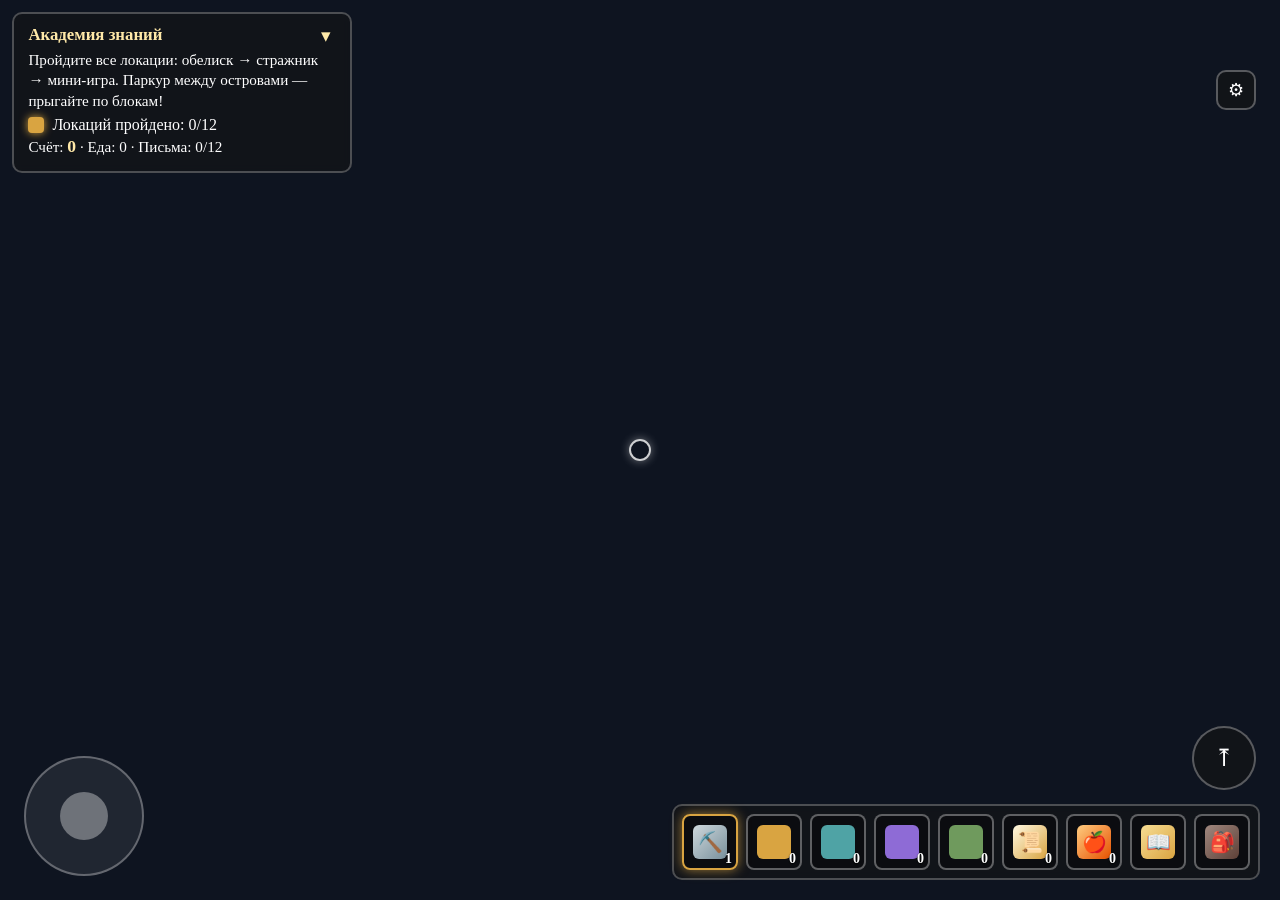
==== demo-playcanvas.html @ 8ca6bc47 "Настройки графики: низкая/средняя/высокая, тени вкл/выкл, разрешение — для слабых телефонов" ====
<!DOCTYPE html>
<html lang="ru">
<head>
<meta charset="UTF-8">
<meta name="viewport" content="width=device-width, initial-scale=1.0, maximum-scale=1.0, user-scalable=no, viewport-fit=cover">
<title>Академия знаний — Психолого-педагогическая диагностика одаренности</title>
<style>
:root{--gold:#d9a441;--ink:#3b2d20;--danger:#b3573f;--btnScale:1}
*{box-sizing:border-box;-webkit-tap-highlight-color:transparent}
html,body{margin:0;height:100%;overflow:hidden;position:fixed;width:100%;font-family:'Cormorant Garamond',Georgia,serif;color:var(--ink);background:#0e1420;-webkit-user-select:none;user-select:none;touch-action:manipulation}
#app{position:fixed;inset:0}
canvas{display:block;width:100%;height:100%;touch-action:none}
.hud{position:fixed;inset:0;pointer-events:none;z-index:10}
.crosshair{position:absolute;left:50%;top:50%;width:22px;height:22px;transform:translate(-50%,-50%);border:2px solid rgba(255,255,255,.8);border-radius:50%;box-shadow:0 0 10px rgba(255,255,255,.4)}
.hearts{position:absolute;left:50%;bottom:14px;transform:translateX(-50%);display:flex;gap:4px;font-size:22px;text-shadow:0 2px 4px #000}
.heart{color:#ff5a5a}
.heart.empty{color:rgba(255,255,255,.25)}
.hotbar{position:absolute;right:20px;bottom:20px;display:flex;gap:8px;padding:8px;background:rgba(20,20,20,.55);border:2px solid rgba(255,255,255,.25);border-radius:10px;backdrop-filter:blur(4px);pointer-events:auto;transform-origin:bottom right;transform:scale(var(--btnScale))}
.slot{width:56px;height:56px;border:2px solid rgba(255,255,255,.35);border-radius:8px;display:grid;place-items:center;position:relative;background:rgba(0,0,0,.35);cursor:pointer}
.slot .icon{width:34px;height:34px;border-radius:6px;display:grid;place-items:center;font-size:20px}
.slot .count{position:absolute;right:4px;bottom:2px;font:700 14px/1 'Marcellus',serif;color:#fff;text-shadow:0 1px 2px #000}
.slot.active{border-color:var(--gold);box-shadow:0 0 12px rgba(217,164,65,.7)}
.icon.pickaxe{background:linear-gradient(135deg,#cfd8dc,#78909c)}
.icon.food{background:linear-gradient(135deg,#ffcc80,#e65100)}
.icon.book{background:linear-gradient(135deg,#f7dd93,#d9a441)}
.icon.backpack{background:linear-gradient(135deg,#a1887f,#5d4037)}
.icon.letter{background:linear-gradient(135deg,#fff8e1,#d9a441)}
.icon.block{background:linear-gradient(135deg,#cfd8dc,#78909c)}
#joystick{position:absolute;left:24px;bottom:24px;width:120px;height:120px;border-radius:50%;background:rgba(255,255,255,.08);border:2px solid rgba(255,255,255,.3);pointer-events:none;display:block;transform-origin:center;transform:scale(var(--btnScale))}
#joyKnob{position:absolute;left:50%;top:50%;width:48px;height:48px;border-radius:50%;background:rgba(255,255,255,.35);transform:translate(-50%,-50%)}
#jumpBtn{position:absolute;right:24px;bottom:110px;width:64px;height:64px;border-radius:50%;background:rgba(20,20,20,.6);border:2px solid rgba(255,255,255,.3);color:#fff;font-size:24px;pointer-events:auto;display:grid;place-items:center;cursor:pointer;transform-origin:center;transform:scale(var(--btnScale))}
#settingsBtn{position:absolute;right:24px;top:70px;width:40px;height:40px;border-radius:10px;background:rgba(20,20,20,.6);border:2px solid rgba(255,255,255,.3);color:#fff;font-size:18px;pointer-events:auto;cursor:pointer;display:grid;place-items:center}
#settingsPanel{position:absolute;right:24px;top:120px;background:rgba(20,20,20,.85);border:2px solid rgba(255,255,255,.3);border-radius:10px;padding:.6rem;color:#fff;display:none;pointer-events:auto;min-width:200px;max-height:60vh;overflow:auto}
#settingsPanel.show{display:block}
#settingsPanel label{font-size:.8rem;display:block;margin-bottom:.35rem}
#settingsPanel input[type=range]{width:100%}
#settingsPanel select{width:100%;padding:.25rem;border-radius:6px;border:1px solid rgba(255,255,255,.3);background:rgba(255,255,255,.1);color:#fff}
#settingsPanel button{margin-top:.3rem;padding:.3rem .7rem;border-radius:8px;border:1px solid rgba(255,255,255,.3);background:rgba(255,255,255,.1);color:#fff;cursor:pointer}
.actionBtn{position:absolute;left:50%;bottom:80px;transform:translateX(-50%);padding:.6rem 1.2rem;border-radius:999px;border:2px solid rgba(255,255,255,.4);background:rgba(20,20,20,.7);color:#fff;font-family:'Marcellus',serif;font-weight:700;cursor:pointer;pointer-events:auto;display:none}
.actionBtn.show{display:block}
.prompt{position:absolute;left:50%;bottom:150px;transform:translateX(-50%);background:rgba(20,20,20,.7);color:#fff;padding:.4rem .8rem;border-radius:8px;border:1px solid rgba(255,255,255,.3);font-family:'Marcellus',serif;display:none}
.prompt.show{display:block}
.topbar{position:absolute;left:12px;top:12px;right:12px;display:flex;justify-content:space-between;align-items:flex-start;gap:1rem;pointer-events:none}
.panel{background:rgba(20,20,20,.55);border:2px solid rgba(255,255,255,.25);border-radius:10px;padding:.6rem .9rem;color:#fff;backdrop-filter:blur(4px);max-width:340px}
.panel-head{display:flex;justify-content:space-between;align-items:center;gap:.5rem}
.panel h1{font:700 1.05rem/1.3 'Marcellus',serif;margin:0;color:#ffe9a8}
.panel-toggle{background:none;border:none;color:#ffe9a8;font-size:1.2rem;cursor:pointer;pointer-events:auto;padding:0 .3rem}
.panel-body p{margin:.2rem 0;font-size:.95rem;line-height:1.35}
.panel.collapsed .panel-body{display:none}
.quest{display:flex;align-items:center;gap:.5rem;margin-top:.3rem}
.quest .dot{width:16px;height:16px;border-radius:4px;box-shadow:0 0 8px currentColor}
.dot.gold{background:#d9a441;color:#d9a441}
.dot.blue{background:#4fa3a5;color:#4fa3a5}
.dot.purple{background:#8e6bd6;color:#8e6bd6}
.dot.green{background:#6f9a5d;color:#6f9a5d}
.dot.red{background:#b3573f;color:#b3573f}
.score{font:700 1.1rem/1 'Marcellus',serif;color:#ffe9a8}
.toast{position:absolute;left:50%;top:18%;transform:translateX(-50%);background:rgba(20,20,20,.7);color:#fff;padding:.5rem .9rem;border-radius:10px;border:1px solid rgba(255,255,255,.3);opacity:0;transition:opacity .3s;font-family:'Marcellus',serif}
.toast.show{opacity:1}
.flash{position:fixed;inset:0;background:rgba(179,87,63,.35);opacity:0;pointer-events:none;transition:opacity .25s;z-index:9}
.flash.show{opacity:1}
.modal{position:fixed;inset:0;display:none;place-items:center;background:rgba(0,0,0,.7);z-index:30}
.modal.show{display:grid}
.modal .box{background:rgba(20,20,20,.92);border:2px solid rgba(255,255,255,.3);border-radius:16px;padding:1.5rem 2rem;max-width:560px;color:#fff;text-align:center;max-height:80vh;overflow:auto}
.modal h2{font:700 1.4rem/1.2 'Marcellus',serif;color:#ffe9a8;margin:0 0 .6rem}
.modal p{margin:.4rem 0;line-height:1.5;text-align:left}
.modal button{margin-top:.8rem;padding:.6rem 1.2rem;border-radius:999px;border:2px solid rgba(107,74,47,.4);background:linear-gradient(135deg,#f7dd93,#d9a441);color:#3f2c16;font-family:'Marcellus',serif;font-weight:700;cursor:pointer}
.quizOpts{display:flex;flex-direction:column;gap:.5rem;margin-top:.6rem}
.quizOpts button{text-align:left;padding:.6rem 1rem;border-radius:10px;border:2px solid rgba(255,255,255,.3);background:rgba(255,255,255,.08);color:#fff;font-family:'Cormorant Garamond',Georgia,serif;font-size:1rem;cursor:pointer}
.quizOpts button:hover{background:rgba(255,255,255,.15)}
.questlist{list-style:none;padding:0;margin:0;text-align:left}
.questlist li{margin:.35rem 0;font-size:1rem}
.questlist .done{color:#8fd694}
.questlist .todo{color:#fff}
.invItem{padding:.4rem .6rem;border:1px solid rgba(255,255,255,.3);border-radius:8px;background:rgba(255,255,255,.06);cursor:grab}
.invItem:active{cursor:grabbing}
.gameover{position:fixed;inset:0;display:none;place-items:center;background:rgba(0,0,0,.75);z-index:20}
.gameover.show{display:grid}
.gameover .box{background:rgba(20,20,20,.85);border:2px solid rgba(255,255,255,.3);border-radius:16px;padding:1.5rem 2rem;text-align:center;color:#fff}
.gameover h2{font:700 1.6rem/1.2 'Marcellus',serif;color:#ff8a80;margin:0 0 .6rem}
.gameover p{margin:.3rem 0}
.gameover button{margin-top:.8rem;padding:.7rem 1.3rem;border-radius:999px;border:2px solid rgba(107,74,47,.4);background:linear-gradient(135deg,#f7dd93,#d9a441);color:#3f2c16;font-family:'Marcellus',serif;font-weight:700;cursor:pointer}
.mini{margin-top:.6rem;text-align:left}
.mini .row{display:flex;gap:.4rem;flex-wrap:wrap;justify-content:center;margin:.4rem 0}
.mini .cell{width:34px;height:34px;display:grid;place-items:center;background:rgba(255,255,255,.1);border:1px solid rgba(255,255,255,.3);border-radius:6px;cursor:pointer;font-size:18px}
.mini .cell.hit{background:#b3573f;border-color:#ff8a80}
.mini .cell.miss{background:rgba(255,255,255,.05);color:#999}
.mini .cell.queen{background:#d9a441;color:#3f2c16}
.mini .cell.bad{background:#b3573f}
.mini input{padding:.4rem .6rem;border-radius:8px;border:1px solid rgba(255,255,255,.3);background:rgba(255,255,255,.1);color:#fff;font-family:inherit;font-size:.9rem;width:100%}
.mini .note{font-size:.85rem;color:#ccc;margin:.4rem 0}
@media(max-width:768px){
  .slot[data-slot="book"]{display:none}
  .panel{max-width:170px;font-size:.7rem;padding:.3rem .5rem}
  .panel h1{font-size:.75rem}
  .panel-body p{font-size:.65rem;margin:.1rem 0}
  .quest .dot{width:10px;height:10px}
  .score{font-size:.8rem}
  .hearts{bottom:10px;font-size:13px;gap:1px}
  .crosshair{width:14px;height:14px;border-width:1.5px}
  #joystick{left:10px;bottom:10px;width:100px;height:100px}
  #joyKnob{width:40px;height:40px}
  #jumpBtn{right:10px;bottom:80px;width:52px;height:52px;font-size:18px}
  #settingsBtn{right:10px;top:60px;width:34px;height:34px;font-size:14px}
  #settingsPanel{right:10px;top:100px;min-width:170px;max-height:55vh}
  .hotbar{right:6px;bottom:6px;padding:4px;gap:3px}
  .slot{width:38px;height:38px}
  .slot .icon{width:20px;height:20px;font-size:11px}
  .slot .count{font-size:9px;right:2px;bottom:1px}
  .actionBtn{bottom:55px;padding:.35rem .7rem;font-size:.75rem}
  .prompt{display:none!important}
  .toast{font-size:.7rem;padding:.35rem .6rem;top:12%}
  .modal .box{padding:.7rem;max-width:94vw;border-radius:12px}
  .modal h2{font-size:1rem}
  .modal p{font-size:.8rem}
  .modal button{padding:.45rem .9rem;font-size:.85rem}
  .quizOpts button{padding:.45rem .7rem;font-size:.8rem}
  .questlist li{font-size:.8rem}
  .invItem{padding:.3rem .4rem;font-size:.8rem}
  .topbar{left:4px;top:4px;right:4px}
}
</style>
</head>
<body>
<div id="app"></div>
<div class="flash" id="flash"></div>
<div class="hud">
  <div class="topbar">
    <div class="panel" id="questPanel">
      <div class="panel-head">
        <h1>Академия знаний</h1>
        <button class="panel-toggle" id="questToggle">▾</button>
      </div>
      <div class="panel-body">
        <p>Пройдите все локации: обелиск → стражник → мини-игра. Паркур между островами — прыгайте по блокам!</p>
        <div class="quest"><span class="dot gold"></span><span>Локаций пройдено: <span id="tasksDone">0</span>/<span id="tasksTotal">12</span></span></div>
        <p>Счёт: <span class="score" id="score">0</span> · Еда: <span id="foodCount">0</span> · Письма: <span id="lettersCount">0</span>/<span id="lettersTotal">12</span></p>
      </div>
    </div>
  </div>
  <div class="crosshair"></div>
  <div class="hearts" id="hearts"></div>
  <div class="prompt" id="prompt">E — действие</div>
  <button class="actionBtn" id="actionBtn">Действие</button>
  <div id="joystick"><div id="joyKnob"></div></div>
  <button id="jumpBtn">⤒</button>
  <button id="settingsBtn">⚙</button>
  <div id="settingsPanel">
    <label>Размер кнопок: <span id="btnSizeVal">1.0</span></label>
    <input type="range" id="btnSize" min="0.7" max="1.6" step="0.1" value="1">
    <label>Графика:
      <select id="gfxQuality">
        <option value="low">Низкая (для слабых телефонов)</option>
        <option value="medium" selected>Средняя</option>
        <option value="high">Высокая</option>
      </select>
    </label>
    <label><input type="checkbox" id="gfxShadows"> Тени</label>
    <label>Разрешение: <span id="gfxResVal">100%</span></label>
    <input type="range" id="gfxRes" min="0.5" max="1" step="0.05" value="1">
    <button id="closeSettings">Закрыть</button>
  </div>
  <div class="hotbar">
    <div class="slot active" data-slot="pickaxe"><div class="icon pickaxe">⛏️</div><span class="count">1</span></div>
    <div class="slot" data-slot="block_gold" id="blockGold"><div class="icon block" style="background:#d9a441"></div><span class="count" id="cntGold">0</span></div>
    <div class="slot" data-slot="block_blue" id="blockBlue"><div class="icon block" style="background:#4fa3a5"></div><span class="count" id="cntBlue">0</span></div>
    <div class="slot" data-slot="block_purple" id="blockPurple"><div class="icon block" style="background:#8e6bd6"></div><span class="count" id="cntPurple">0</span></div>
    <div class="slot" data-slot="block_green" id="blockGreen"><div class="icon block" style="background:#6f9a5d"></div><span class="count" id="cntGreen">0</span></div>
    <div class="slot" data-slot="letter" id="letterSlot"><div class="icon letter">📜</div><span class="count" id="letterSlotCount">0</span></div>
    <div class="slot" data-slot="food" id="foodSlot"><div class="icon food">🍎</div><span class="count" id="foodSlotCount">0</span></div>
    <div class="slot" data-slot="book" id="bookSlot"><div class="icon book">📖</div></div>
    <div class="slot" data-slot="backpack" id="backpackSlot"><div class="icon backpack">🎒</div></div>
  </div>
  <div class="toast" id="toast"></div>
</div>
<div class="modal" id="tutorialModal">
  <div class="box">
    <h2>Как играть</h2>
    <p><b>Телефон:</b> джойстик слева — движение (как в Minecraft PE), правая половина экрана — поворот камеры (свайп), тап справа — действие. Кнопка ⤒ — прыжок. Размер кнопок и графика — через ⚙.</p>
    <p><b>Графика:</b> для слабых телефонов выберите «Низкая» — без теней и с меньшим разрешением. «Высокая» — с тенями.</p>
    <p><b>ПК:</b> WASD — движение, мышь — камера, ЛКМ — добыть, ПКМ — поставить блок, Пробел — прыжок.</p>
    <button id="startGame">Начать игру</button>
  </div>
</div>
<div class="modal" id="letterModal">
  <div class="box">
    <h2 id="letterTitle"></h2>
    <p id="letterText"></p>
    <button id="closeLetter">Закрыть</button>
  </div>
</div>
<div class="modal" id="npcModal">
  <div class="box">
    <h2 id="npcName"></h2>
    <p id="npcText"></p>
    <h3 id="quizQ" style="font:700 1.1rem/1.3 'Marcellus',serif;color:#ffe9a8;margin:.6rem 0 .3rem"></h3>
    <div class="quizOpts" id="quizOpts"></div>
    <button id="closeNpc">Закрыть</button>
  </div>
</div>
<div class="modal" id="gameModal">
  <div class="box">
    <h2 id="gameTitle"></h2>
    <p id="gameDesc"></p>
    <div class="mini" id="gameBody"></div>
    <button id="closeGame">Закрыть</button>
  </div>
</div>
<div class="modal" id="bookModal">
  <div class="box">
    <h2>Книга квестов</h2>
    <ul class="questlist" id="questList"></ul>
    <button id="closeBook">Закрыть</button>
  </div>
</div>
<div class="modal" id="inventoryModal">
  <div class="box">
    <h2>Инвентарь</h2>
    <ul class="questlist" id="inventoryList"></ul>
    <button id="closeInventory">Закрыть</button>
  </div>
</div>
<div class="modal" id="finalModal">
  <div class="box">
    <h2>Курс пройден!</h2>
    <p><b>Заключение:</b> диагностика одаренности — это процесс, а не акт измерения. Тесты дополняются наблюдением, анализом продуктов деятельности и экспертными оценками. Главный «диагност» — учитель, создающий среду, в которой способности могут проявиться.</p>
    <p><b>Литература:</b> Рабочая концепция одаренности (Богоявленская, 2003); Ратнер, Губайдуллина (2014); Савенков (2018); Шумакова (2004); Шумакова и др. (1991); Дружинин (2007, 2026).</p>
    <button id="closeFinal">Продолжить</button>
  </div>
</div>
<div class="gameover" id="gameover">
  <div class="box">
    <h2>Игра окончена</h2>
    <p>Сердца закончились. Попробуйте снова!</p>
    <p>Счёт: <span id="finalScore">0</span></p>
    <button id="restart">Начать заново</button>
  </div>
</div>
<script src="https://code.playcanvas.com/playcanvas-stable.min.js"></script>
<script>
(function(){
'use strict';
if(screen.orientation&&screen.orientation.lock){
  screen.orientation.lock('portrait').catch(()=>{});
}
const canvas=document.createElement('canvas');
document.getElementById('app').appendChild(canvas);

const app=new pc.Application(canvas,{graphicsDeviceOptions:{antialias:true,alpha:false}});
app.setCanvasFillMode(pc.FILLMODE_FILL_WINDOW);
app.setCanvasResolution(pc.RESOLUTION_AUTO);
app.start();

const scene=app.scene;
scene.ambientLight=new pc.Color(0.5,0.5,0.55);
scene.fogColor=new pc.Color(0.5,0.7,1.0);
scene.fogStart=40;scene.fogEnd=220;

const camera=new pc.Entity('camera');
camera.addComponent('camera',{fov:70,near:0.1,far:800,clearColor:new pc.Color(0.5,0.7,1.0)});
app.root.addChild(camera);

const light=new pc.Entity('light');
light.addComponent('light',{
  type:'directional',
  color:new pc.Color(1,1,0.9),
  intensity:1.3,
  castShadows:true,
  shadowDistance:100,
  shadowResolution:1024
});
light.setEulerAngles(35,40,0);
app.root.addChild(light);

function mat(color,emissive){
  const m=new pc.StandardMaterial();
  m.diffuse=new pc.Color(color[0],color[1],color[2]);
  if(emissive){m.emissive=new pc.Color(emissive[0],emissive[1],emissive[2]);m.emissiveIntensity=1.0;}
  m.update();return m;
}
const stoneMat=mat([0.5,0.5,0.5]);
const darkStone=mat([0.35,0.35,0.38]);
const dirtMat=mat([0.55,0.4,0.25]);
const woodMat=mat([0.55,0.4,0.25]);
const grassMat=mat([0.45,0.65,0.3]);
const leafMat=mat([0.3,0.55,0.25]);
const trunkMat=mat([0.4,0.3,0.2]);
const cloudMat=mat([0.95,0.95,0.95]);
const goldMat=mat([0.85,0.65,0.2],[0.4,0.3,0.05]);
const blueMat=mat([0.4,0.8,0.9],[0.1,0.4,0.5]);
const purpleMat=mat([0.6,0.4,0.8],[0.25,0.15,0.45]);
const greenMat=mat([0.3,0.7,0.4],[0.1,0.35,0.15]);
const redMat=mat([0.8,0.2,0.2],[0.4,0.05,0.05]);
const letterMat=mat([0.9,0.85,0.7],[0.5,0.45,0.3]);
const lampMat=mat([1,0.85,0.5],[1,0.8,0.4]);
const appleMat=mat([0.85,0.15,0.15],[0.4,0.05,0.05]);
const gameMat=mat([0.5,0.7,0.9],[0.2,0.4,0.6]);
const flowerMats=[mat([0.85,0.3,0.3]),mat([0.95,0.85,0.3]),mat([0.95,0.95,0.95]),mat([0.6,0.4,0.8])];

const world=new pc.Entity('world');
app.root.addChild(world);
const ores=[];

const sun=new pc.Entity('sun');
sun.addComponent('render',{type:'sphere',material:mat([1,0.9,0.4],[1,0.85,0.3])});
sun.setLocalPosition(90,55,-90);
sun.setLocalScale(10,10,10);
world.addChild(sun);

const moon=new pc.Entity('moon');
moon.addComponent('render',{type:'sphere',material:mat([0.9,0.9,0.95],[0.3,0.3,0.35])});
moon.setLocalScale(7,7,7);
world.addChild(moon);

const clouds=[];
for(let i=0;i<8;i++){
  const g=new pc.Entity('cloud_'+i);
  for(let k=0;k<3;k++){
    const b=new pc.Entity();
    b.addComponent('render',{type:'box',material:cloudMat});
    b.setLocalPosition((k-1)*3+Math.random(),Math.random()*0.5,(Math.random()-0.5)*2);
    b.setLocalScale(4+Math.random()*3,1.5,2.5+Math.random()*2);
    g.addChild(b);
  }
  g.setLocalPosition((Math.random()-0.5)*200,35+Math.random()*15,(Math.random()-0.5)*200);
  world.addChild(g);
  clouds.push(g);
}

const LOCS=[
 {id:'intro',name:'Остров Начал',
  letter:'📖 Введение. Одаренность — системное качество психики, которое развивается в течение жизни. Риски: гипердиагностика и пропуск детей. В отечественной традиции (Богоявленская) одаренность — не статичный набор способностей.',
  hint:'Одаренность — не статичное качество, а развивающееся системное свойство психики.',
  npc:{name:'Стражник Богоявленской',color:[0.6,0.45,0.85],
  quiz:{q:'Одаренность — это статичное качество, данное раз и навсегда?',opts:['Миф','Факт'],correct:0}}},
 {id:'approaches',name:'Остров Подходов',
  letter:'📖 Три подхода: психометрический (IQ, Векслер, Торренс, Амтхауэр), многомерный (Рензулли: способности+креативность+мотивация; Гарднер — множественные интеллекты), системный (Богоявленская: когнитивный, мотивационный, эмоциональный, волевой компоненты).',
  hint:'Ищи модель, где одаренность = способности + креативность + мотивация.',
  npc:{name:'Стражник Рензулли',color:[0.3,0.6,0.8],
  quiz:{q:'Какой подход описывает одаренность как пересечение способностей, креативности и мотивации?',opts:['Психометрический','Многомерный (Рензулли)','Системный'],correct:1}}},
 {id:'factors',name:'Остров Факторов',
  letter:'📖 Факторы диагностики: возрастная динамика, социокультурный контекст, скрытая одаренность и «двойная исключительность» (СДВГ, дислексия), барьеры (перфекционизм, страх неудачи), субъективность экспертов.',
  hint:'Что может маскировать одаренность? СДВГ, дислексия...',
  npc:{name:'Стражник Шумаковой',color:[0.4,0.7,0.4],
  quiz:{q:'Что может маскировать одаренность ребенка?',opts:['Высокая мотивация','СДВГ и дислексия','Богатая среда'],correct:1}}},
 {id:'herzen',name:'Остров Герценовцев',
  letter:'📖 Вклад РГПУ: Савенков — интеллектуально-творческий потенциал, познавательная активность; Шумакова — скрытая одаренность, возрастная динамика; Баева — психологически безопасная среда; Дружинин — интеллект и креативность.',
  hint:'Кто разработал модель интеллектуально-творческого потенциала?',
  npc:{name:'Стражник Савенкова',color:[0.9,0.55,0.3],
  quiz:{q:'Кто разработал модель интеллектуально-творческого потенциала?',opts:['Д.Б. Богоявленская','А.И. Савенков','Дж. Рензулли'],correct:1}}},
 {id:'creative',name:'Остров Креативного Поля',
  letter:'📖 Метод «Креативное поле» (Богоявленская): диагностирует способность развивать деятельность по собственной инициативе. Уровни: стимульно-продуктивный и эвристический. Модификации: «Звери в цирке», «Морской бой», «Сказочные шахматы».',
  hint:'Что диагностирует метод «Креативное поле»?',
  npc:{name:'Стражник Богоявленской',color:[0.8,0.3,0.3],
  quiz:{q:'Что диагностирует метод «Креативное поле»?',opts:['Только результат решения задачи','Способность развивать деятельность по собственной инициативе','Скорость чтения'],correct:1}}},
 {id:'savenkov',name:'Остров Савенкова',
  letter:'📖 Методики Савенкова: «Карта одаренности» (склонности по сферам), «Методика оценки общей одаренности» (9 характеристик), «Оценка интересов младших школьников» (интересы по сферам).',
  hint:'Какая методика Савенкова оценивает склонности по сферам?',
  npc:{name:'Стражник Савенкова',color:[0.5,0.5,0.55],
  quiz:{q:'Какая методика Савенкова оценивает склонности по сферам?',opts:['Карта одаренности','Шкалы Векслера','Тест Торренса'],correct:0}}},
 {id:'shumakova',name:'Остров Шумаковой',
  letter:'📖 ОВК Шумаковой: вербальная часть (завершение предложений, рассказы, необычное использование) и образная (дорисовывание фигур). Критерии: беглость, гибкость, оригинальность, разработанность.',
  hint:'Какие критерии оценивает ОВК?',
  npc:{name:'Стражник Шумаковой',color:[0.6,0.45,0.85],
  quiz:{q:'Какие критерии оценивает ОВК Шумаковой?',opts:['Беглость, гибкость, оригинальность, разработанность','Только IQ','Только память'],correct:0}}},
 {id:'tests',name:'Остров Тестов',
  letter:'📖 Психометрический инструментарий: Векслер (вербальные и невербальные субтесты, IQ), Равен (матрицы, закономерности), Амтхауэр (аналогии, обобщение, память, пространство), ШТУР. Тесты креативности: Гилфорд, Торренс, Медник.',
  hint:'Какой тест измеряет IQ через субтесты?',
  npc:{name:'Стражник Дружинина',color:[0.3,0.6,0.8],
  quiz:{q:'Какой тест измеряет IQ через вербальные и невербальные субтесты?',opts:['Шкалы Векслера','Тест Медника','Опросник Лосевой'],correct:0}}},
 {id:'loseva',name:'Остров Лосевой',
  letter:'📖 Опросник Лосевой: 10 сфер (интеллектуальная, академическая, творческая, литературная, артистическая, музыкальная, техническая, двигательная, художественная, социальная). Главное для педагога — наблюдение и создание развивающей среды.',
  hint:'Что главное в педагогической диагностике?',
  npc:{name:'Стражник Лосевой',color:[0.9,0.55,0.3],
  quiz:{q:'Что главное в педагогической диагностике одаренности?',opts:['Только тесты','Наблюдение и создание развивающей среды','Только оценки родителей'],correct:1}}},
 {id:'ai',name:'Остров ИИ',
  letter:'📖 Роль ИИ: возможности (анализ больших данных, автоматизированная оценка, адаптивное тестирование) и риски (социокультурные смещения, отсутствие понимания контекста, редукция одаренности). ИИ — помощник, а не замена педагога.',
  hint:'ИИ — помощник или замена педагога?',
  npc:{name:'Стражник ИИ',color:[0.5,0.7,0.9],
  quiz:{q:'Какова роль ИИ в диагностике одаренности?',opts:['Полная замена педагога','Вспомогательный инструмент','Не нужен вовсе'],correct:1}}},
 {id:'conclusion',name:'Остров Итогов',
  letter:'📖 Заключение: диагностика — процесс, а не акт измерения. Инструменты, чувствительные к скрытому: «Креативное поле», методики Савенкова, ОВК Шумаковой. Главный «диагност» — учитель. От сортировки — к траекториям.',
  hint:'Диагностика — это процесс или акт измерения?',
  npc:{name:'Стражник Итогов',color:[0.7,0.6,0.4],
  quiz:{q:'Диагностика одаренности — это...',opts:['Единичный акт измерения','Процесс, встроенный в образовательную практику','Только тестирование'],correct:1}}},
 {id:'biblio',name:'Остров Литературы',
  letter:'📖 Литература: Рабочая концепция одаренности (Богоявленская, 2003); Ратнер, Губайдуллина (2014); Савенков (2018); Шумакова (2004); Шумакова и др. (1991); Дружинин (2007, 2026).',
  hint:'Кто автор «Рабочей концепции одаренности»?',
  npc:{name:'Стражник Библиотеки',color:[0.8,0.7,0.5],
  quiz:{q:'Кто автор «Рабочей концепции одаренности»?',opts:['Д.Б. Богоявленская','А.И. Савенков','Дж. Рензулли'],correct:0}}}
];
const RING=40;
const ringAngles=[0,30,60,90,120,150,180,210,240,270,300,330];
LOCS.forEach((l,i)=>{
  const a=ringAngles[i]*Math.PI/180;
  l.cx=Math.round(RING*Math.sin(a));
  l.cz=Math.round(RING*Math.cos(a));
});
function locRadius(id){return 8;}
const BASE=8;
const MINE_Y=BASE-7;
const MINE_HALF=4;
function locTop(x,z){
  for(const l of LOCS){
    const r=locRadius(l.id);
    const dx=x-l.cx,dz=z-l.cz;
    if(dx*dx+dz*dz<=r*r){
      return BASE;
    }
  }
  return null;
}
function locAt(x,z){
  for(const l of LOCS){
    const r=locRadius(l.id);
    const dx=x-l.cx,dz=z-l.cz;
    if(dx*dx+dz*dz<=r*r)return l;
  }
  return null;
}
const bridges=[];
for(let i=0;i<LOCS.length-1;i++){
  bridges.push({x1:LOCS[i].cx,z1:LOCS[i].cz,x2:LOCS[i+1].cx,z2:LOCS[i+1].cz,req:'t'+(i+1)});
}
bridges.forEach(b=>{b.locked=true;});
function bridgeTop(x,z){
  for(const b of bridges){
    if(b.locked)continue;
    const dx=b.x2-b.x1,dz=b.z2-b.z1;
    const len2=dx*dx+dz*dz;
    let t=((x-b.x1)*dx+(z-b.z1)*dz)/len2;
    if(t<0||t>1)continue;
    const px=b.x1+t*dx,pz=b.z1+t*dz;
    const d2=(x-px)*(x-px)+(z-pz)*(z-pz);
    if(d2<=0.5)return BASE;
  }
  return null;
}
function groundTop(x,z){
  const base=locTop(x,z)??bridgeTop(x,z);
  if(base==null)return null;
  let top=base;
  for(const o of ores){
    if(!o.userData.alive)continue;
    const p=o.getLocalPosition();
    if(Math.abs(p.x-x)<0.6&&Math.abs(p.z-z)<0.6&&p.y>top&&p.y<=top+1.5){
      top=p.y;
    }
  }
  return top;
}
function cube(x,y,z,m){
  const b=new pc.Entity();
  b.addComponent('render',{type:'box',material:m});
  b.setLocalPosition(x,y,z);
  world.addChild(b);
}

LOCS.forEach((l,i)=>{
  const r=locRadius(l.id);
  const a=Math.random()*Math.PI*2;
  const rr=3+Math.random()*(r-4);
  l.chestPos={x:Math.round(l.cx+Math.cos(a)*rr),z:Math.round(l.cz+Math.sin(a)*rr)};
  const next=LOCS[(i+1)%LOCS.length];
  const dx=next.cx-l.cx,dz=next.cz-l.cz;
  const len=Math.sqrt(dx*dx+dz*dz);
  const ux=dx/len,uz=dz/len;
  l.guardPos={x:Math.round(l.cx+ux*(r-3)),z:Math.round(l.cz+uz*(r-3))};
  l.minePos={x:l.cx+3,z:l.cz+3};
  l.gamePos={x:l.cx-3,z:l.cz+3};
  l.oreSpots=[];
  for(let k=0;k<8;k++){
    const oa=Math.random()*Math.PI*2;
    const orr=1+Math.random()*3;
    l.oreSpots.push({x:Math.round(l.minePos.x+Math.cos(oa)*orr),z:Math.round(l.minePos.z+Math.sin(oa)*orr)});
  }
});

for(let x=-50;x<50;x++){
  for(let z=-50;z<50;z++){
    const l=locAt(x,z);
    if(!l)continue;
    const top=locTop(x,z);
    const inMineArea=Math.abs(x-l.minePos.x)<=MINE_HALF&&Math.abs(z-l.minePos.z)<=MINE_HALF;
    for(let y=BASE-5;y<=top;y++){
      if(inMineArea&&y<=MINE_Y+3)continue;
      const isTop=(y===top);
      const m=isTop?grassMat:dirtMat;
      cube(x,y,z,m);
      if(isTop){
        if(Math.random()<0.85){
          for(let k=0;k<2;k++){
            const t=new pc.Entity();
            t.addComponent('render',{type:'box',material:leafMat});
            t.setLocalPosition(x+(Math.random()-0.5)*0.6,y+0.55,z+(Math.random()-0.5)*0.6);
            t.setLocalScale(0.08,0.35,0.08);
            world.addChild(t);
          }
        }
        if(Math.random()<0.12){
          const f=new pc.Entity();
          const fm=flowerMats[Math.floor(Math.random()*flowerMats.length)];
          f.addComponent('render',{type:'box',material:fm});
          f.setLocalPosition(x+(Math.random()-0.5)*0.6,y+0.65,z+(Math.random()-0.5)*0.6);
          f.setLocalScale(0.18,0.18,0.18);
          world.addChild(f);
        }
      }
    }
  }
}
LOCS.forEach(l=>{
  const r=locRadius(l.id);
  const base=new pc.Entity();
  base.addComponent('render',{type:'cone',material:darkStone});
  base.setLocalPosition(l.cx,BASE-5,l.cz);
  base.setLocalScale(r*1.4,6,r*1.4);
  base.setEulerAngles(180,0,0);
  world.addChild(base);
});

bridges.forEach(b=>{
  const dx=b.x2-b.x1,dz=b.z2-b.z1;
  const len=Math.sqrt(dx*dx+dz*dz);
  const steps=Math.round(len);
  const nx=dx/len,nz=dz/len;
  const px=-nz,pz=nx;
  for(let i=0;i<=steps;i++){
    if(i%2!==0)continue;
    const t=i/steps;
    const x=b.x1+dx*t;
    const z=b.z1+dz*t;
    cube(Math.round(x),BASE,Math.round(z),stoneMat);
  }
  if(b.req){
    const mx=(b.x1+b.x2)/2,mz=(b.z1+b.z2)/2;
    const bar=new pc.Entity('barrier');
    bar.addComponent('render',{type:'box',material:redMat});
    bar.setLocalPosition(mx,BASE+1,mz);
    bar.setLocalScale(1.8,1.8,1.8);
    world.addChild(bar);
    b.barrier=bar;
  }
});

LOCS.forEach(l=>{
  const r=locRadius(l.id);
  for(let i=0;i<3;i++){
    const a=Math.random()*Math.PI*2;
    const rr=3+Math.random()*(r-3);
    const x=Math.round(l.cx+Math.cos(a)*rr);
    const z=Math.round(l.cz+Math.sin(a)*rr);
    const top=groundTop(x,z);
    if(top==null)continue;
    const g=new pc.Entity('pathtorch');
    const post=new pc.Entity();post.addComponent('render',{type:'box',material:darkStone});post.setLocalPosition(0,0.75,0);post.setLocalScale(0.15,1.5,0.15);g.addChild(post);
    const lamp=new pc.Entity();lamp.addComponent('render',{type:'box',material:lampMat});lamp.setLocalPosition(0,1.6,0);lamp.setLocalScale(0.35,0.35,0.35);g.addChild(lamp);
    const pl=new pc.Entity();pl.addComponent('light',{type:'point',color:new pc.Color(1,0.8,0.5),intensity:1.0,range:8});pl.setLocalPosition(0,1.6,0);g.addChild(pl);
    g.setLocalPosition(x,top+0.5,z);
    world.addChild(g);
  }
});

const apples=[];
const treeColliders=[];
function voxelTree(x,z,leafM){
  const top=groundTop(x,z);
  if(top==null)return;
  treeColliders.push({x:x,z:z});
  for(let i=0;i<3;i++)cube(x,top+i,z,trunkMat);
  for(let dy=3;dy<=4;dy++){
    for(let dx=-1;dx<=1;dx++)for(let dz=-1;dz<=1;dz++){
      if(dy===4&&Math.abs(dx)===1&&Math.abs(dz)===1)continue;
      cube(x+dx,top+dy,z+dz,leafM);
    }
  }
  for(let i=0;i<2;i++){
    const ax=x+(Math.random()-0.5)*1.6;
    const az=z+(Math.random()-0.5)*1.6;
    const ay=top+3.5+Math.random()*0.8;
    const ap=new pc.Entity('apple_'+apples.length);
    ap.addComponent('render',{type:'box',material:appleMat});
    ap.setLocalPosition(ax,ay,az);
    ap.setLocalScale(0.3,0.3,0.3);
    ap.userData={apple:true,alive:true};
    world.addChild(ap);
    apples.push(ap);
  }
}
LOCS.forEach(l=>{
  for(let i=0;i<5;i++){
    const a=Math.random()*Math.PI*2;
    const r=3+Math.random()*(locRadius(l.id)-4);
    const x=Math.round(l.cx+Math.cos(a)*r);
    const z=Math.round(l.cz+Math.sin(a)*r);
    const nearCenter=Math.abs(x-l.cx)<3&&Math.abs(z-l.cz)<3;
    const nearGuard=Math.hypot(x-l.guardPos.x,z-l.guardPos.z)<3;
    const nearLetter=Math.hypot(x-(l.cx+2),z-l.cz)<2;
    const nearChest=Math.hypot(x-l.chestPos.x,z-l.chestPos.z)<2;
    const nearMine=Math.hypot(x-l.minePos.x,z-l.minePos.z)<5;
    const nearGame=Math.hypot(x-l.gamePos.x,z-l.gamePos.z)<3;
    if(nearCenter||nearGuard||nearLetter||nearChest||nearMine||nearGame)continue;
    voxelTree(x,z,leafMat);
  }
});

const mineEntrances=[];
LOCS.forEach((l,i)=>{
  const mp=l.minePos;
  const top=groundTop(mp.x,mp.z);
  if(top==null)return;
  for(let dx=0;dx<2;dx++)for(let dz=0;dz<2;dz++){
    cube(mp.x+dx,top,mp.z+dz,darkStone);
  }
  const ladder=new pc.Entity('ladder_'+i);
  for(let dy=0;dy<6;dy++){
    const step=new pc.Entity();step.addComponent('render',{type:'box',material:woodMat});step.setLocalPosition(0,dy*0.5,0);step.setLocalScale(0.3,0.1,0.3);ladder.addChild(step);
  }
  ladder.setLocalPosition(mp.x+0.5,top+0.5,mp.z+0.5);
  ladder.userData={mine:true,loc:i,alive:true};
  world.addChild(ladder);
  mineEntrances.push(ladder);
  for(let dx=-MINE_HALF;dx<=MINE_HALF;dx++)for(let dz=-MINE_HALF;dz<=MINE_HALF;dz++){
    cube(mp.x+dx,MINE_Y,mp.z+dz,darkStone);
  }
  for(let dx=-MINE_HALF;dx<=MINE_HALF;dx++)for(let dz=-MINE_HALF;dz<=MINE_HALF;dz++){
    if(Math.abs(dx)===MINE_HALF||Math.abs(dz)===MINE_HALF){
      cube(mp.x+dx,MINE_Y+1,mp.z+dz,darkStone);
      cube(mp.x+dx,MINE_Y+2,mp.z+dz,darkStone);
      cube(mp.x+dx,MINE_Y+3,mp.z+dz,darkStone);
    }
  }
  const ladder2=new pc.Entity('ladder2_'+i);
  for(let dy=0;dy<6;dy++){
    const step=new pc.Entity();step.addComponent('render',{type:'box',material:woodMat});step.setLocalPosition(0,dy*0.5,0);step.setLocalScale(0.3,0.1,0.3);ladder2.addChild(step);
  }
  ladder2.setLocalPosition(mp.x+0.5,MINE_Y+0.5,mp.z+0.5);
  ladder2.userData={mine:true,loc:i,alive:true,underground:true};
  world.addChild(ladder2);
  mineEntrances.push(ladder2);
  for(let k=0;k<4;k++){
    const a=k*Math.PI/2+Math.PI/4;
    const tx=mp.x+Math.round(Math.cos(a)*(MINE_HALF-2));
    const tz=mp.z+Math.round(Math.sin(a)*(MINE_HALF-2));
    const torch=new pc.Entity('minetorch_'+i+'_'+k);
    const post=new pc.Entity();post.addComponent('render',{type:'box',material:darkStone});post.setLocalPosition(0,0.75,0);post.setLocalScale(0.15,1.5,0.15);torch.addChild(post);
    const lamp=new pc.Entity();lamp.addComponent('render',{type:'box',material:lampMat});lamp.setLocalPosition(0,1.6,0);lamp.setLocalScale(0.35,0.35,0.35);torch.addChild(lamp);
    const pl=new pc.Entity();pl.addComponent('light',{type:'point',color:new pc.Color(1,0.8,0.5),intensity:1.5,range:10});pl.setLocalPosition(0,1.6,0);torch.addChild(pl);
    torch.setLocalPosition(tx,MINE_Y+0.5,tz);
    world.addChild(torch);
  }
});

const gameStations=[];
const GAMES=[
 {id:'myth',title:'Миф или факт?',desc:'Отличите научный факт от распространенного заблуждения об одаренности.',
  quiz:[
   {q:'Высокий IQ гарантирует высокие творческие способности?',opts:['Миф','Факт'],correct:0,note:'Дружинин: связь интеллекта и креативности нелинейна.'},
   {q:'Часть одаренных детей не проявляет способностей в школьных условиях?',opts:['Миф','Факт'],correct:1,note:'Это скрытая одаренность и «двойная исключительность».'},
   {q:'Тесты интеллекта в равной мере подходят детям из разных социокультурных сред?',opts:['Миф','Факт'],correct:0,note:'Тесты разработаны в западной традиции, есть культурные смещения.'}
  ]},
 {id:'invent',title:'Нестандартное применение',desc:'За 60 секунд придумайте как можно больше способов использовать предмет. Оцениваются беглость и оригинальность.',type:'invent'},
 {id:'raven',title:'Матрицы Равена',desc:'Найдите недостающий элемент по закономерности.',type:'raven'},
 {id:'assoc',title:'Ассоциативные тройки',desc:'Найдите слово, которое связывает все три слова тройки (тест Медника).',
  quiz:[
   {q:'телефон · дверь · школа — что их объединяет?',opts:['звонок','ключ','провод'],correct:0,note:'Телефонный, дверной, школьный звонок.'},
   {q:'гриб · стул · стол — что их объединяет?',opts:['ножка','крышка','спинка'],correct:0,note:'Ножка гриба, стула, стола.'},
   {q:'язык · нож · перец — что их объединяет?',opts:['острый','длинный','красный'],correct:0,note:'Острый язык, нож, перец.'}
  ]},
 {id:'types',title:'Виды одаренности',desc:'Определите сферу одаренности по описанию поведения.',
  quiz:[
   {q:'Ребенок любит головоломки, быстро считает в уме, спрашивает «почему?». Сфера?',opts:['Интеллектуальная','Артистическая','Двигательная'],correct:0,note:'Интеллектуальная сфера.'},
   {q:'Ребенок сочиняет истории, чувствует ритм и точное слово. Сфера?',opts:['Литературная','Музыкальная','Техническая'],correct:0,note:'Литературная сфера.'},
   {q:'Ребенок мирит друзей, легко организует совместную игру. Сфера?',opts:['Социальная','Художественная','Академическая'],correct:0,note:'Социальная сфера.'}
  ]},
 {id:'circus',title:'Звери в цирке',desc:'Запомните зверей, затем найдите того, кто исчез.',type:'circus'},
 {id:'sea',title:'Морской бой',desc:'Найдите все корабли: кликайте по блокам на 3D-доске 7×7.',type:'sea3d'},
 {id:'chess',title:'Сказочные шахматы',desc:'Возьмите ферзя (клик по ферзю) и поставьте на другую клетку (клик по пустой клетке). Расставьте 4 ферзя без конфликтов.',type:'chess3d'}
];
LOCS.forEach((l,i)=>{
  const gp=l.gamePos;
  const top=groundTop(gp.x,gp.z);
  if(top==null)return;
  const g=new pc.Entity('game_'+i);
  const base=new pc.Entity();base.addComponent('render',{type:'box',material:gameMat});base.setLocalPosition(0,0.3,0);base.setLocalScale(1.2,0.6,1.2);g.addChild(base);
  const icon=new pc.Entity();icon.addComponent('render',{type:'box',material:goldMat});icon.setLocalPosition(0,0.9,0);icon.setLocalScale(0.4,0.4,0.4);g.addChild(icon);
  const pl=new pc.Entity();pl.addComponent('light',{type:'point',color:new pc.Color(0.5,0.7,1),intensity:1.5,range:10});pl.setLocalPosition(0,1.2,0);g.addChild(pl);
  g.setLocalPosition(gp.x,top+0.5,gp.z);
  const game=GAMES[i%GAMES.length];
  g.userData={game:true,gameId:game.id,gameDef:game,alive:true};
  world.addChild(g);
  gameStations.push(g);
});

const chessCells=[];
const seaCells=[];
let heldQueen=null;
const chessLoc=LOCS.findIndex(l=>l.id==='creative');
const seaLoc=LOCS.findIndex(l=>l.id==='savenkov');
function buildChessBoard(locIdx){
  const l=LOCS[locIdx];
  const bx=l.cx-2,bz=l.cz-2;
  const top=groundTop(bx,bz)??BASE;
  for(let r=0;r<4;r++)for(let c=0;c<4;c++){
    const cell=new pc.Entity('chess_'+r+'_'+c);
    cell.addComponent('render',{type:'box',material:((r+c)%2===0?stoneMat:darkStone)});
    cell.setLocalPosition(bx+c,top+0.5,bz+r);
    cell.setLocalScale(0.9,0.3,0.9);
    cell.userData={chessCell:true,r:r,c:c,loc:locIdx,queen:false,alive:true};
    world.addChild(cell);
    chessCells.push(cell);
  }
}
function buildSeaBoard(locIdx){
  const l=LOCS[locIdx];
  const bx=l.cx-3,bz=l.cz-3;
  const top=groundTop(bx,bz)??BASE;
  const ships=[];const sizes=[3,2,2,1,1];
  sizes.forEach(len=>{
    let placed=false;
    while(!placed){
      const horiz=Math.random()<0.5;
      const r=Math.floor(Math.random()*7),c=Math.floor(Math.random()*7);
      const cells=[];
      for(let i=0;i<len;i++)cells.push({r:horiz?r:r+i,c:horiz?c+i:c});
      if(cells.every(({r,c})=>r>=0&&r<7&&c>=0&&c<7&&!ships.some(s=>s.some(x=>Math.abs(x.r-r)<=1&&Math.abs(x.c-c)<=1)))){ships.push(cells);placed=true;}
    }
  });
  for(let r=0;r<7;r++)for(let c=0;c<7;c++){
    const cell=new pc.Entity('sea_'+r+'_'+c);
    cell.addComponent('render',{type:'box',material:blueMat});
    cell.setLocalPosition(bx+c,top+0.5,bz+r);
    cell.setLocalScale(0.8,0.3,0.8);
    const isShip=ships.some(s=>s.some(x=>x.r===r&&x.c===c));
    cell.userData={seaCell:true,r:r,c:c,loc:locIdx,isShip:isShip,revealed:false,alive:true};
    world.addChild(cell);
    seaCells.push(cell);
  }
}
if(chessLoc>=0)buildChessBoard(chessLoc);
if(seaLoc>=0)buildSeaBoard(seaLoc);

const letterBlocks=[];
LOCS.forEach((l,i)=>{
  const top=groundTop(l.cx+2,l.cz);
  const e=new pc.Entity('letter_'+i);
  const main=new pc.Entity();main.addComponent('render',{type:'box',material:letterMat});main.setLocalPosition(0,0,0);main.setLocalScale(0.7,0.15,0.5);e.addChild(main);
  for(let s=-1;s<=1;s+=2){
    const roll=new pc.Entity();roll.addComponent('render',{type:'cylinder',material:woodMat});roll.setLocalPosition(s*0.35,0,0);roll.setLocalScale(0.15,0.15,0.15);roll.setLocalEulerAngles(0,0,90);e.addChild(roll);
  }
  e.setLocalPosition(l.cx+2,top+1,l.cz);
  e.userData={letter:true,loc:i,alive:true};
  world.addChild(e);
  letterBlocks.push(e);
});

const beacons=[];
LOCS.forEach((l,i)=>{
  const top=groundTop(l.cx,l.cz);
  const b=new pc.Entity('beacon_'+i);
  const base=new pc.Entity();base.addComponent('render',{type:'box',material:darkStone});base.setLocalPosition(0,0.15,0);base.setLocalScale(1.2,0.3,1.2);b.addChild(base);
  for(let dy=0;dy<3;dy++){
    const c=new pc.Entity();c.addComponent('render',{type:'box',material:darkStone});c.setLocalPosition(0,0.45+dy*0.6,0);c.setLocalScale(0.5,0.6,0.5);b.addChild(c);
  }
  for(let dy=0;dy<3;dy++){
    const ring=new pc.Entity();ring.addComponent('render',{type:'box',material:goldMat});ring.setLocalPosition(0,0.45+dy*0.6,0);ring.setLocalScale(0.65,0.1,0.65);b.addChild(ring);
  }
  const top2=new pc.Entity();top2.addComponent('render',{type:'box',material:lampMat});top2.setLocalPosition(0,2.25,0);top2.setLocalScale(0.4,0.4,0.4);b.addChild(top2);
  const pl=new pc.Entity();pl.addComponent('light',{type:'point',color:new pc.Color(1,0.8,0.5),intensity:2,range:12});pl.setLocalPosition(0,2.25,0);b.addChild(pl);
  b.setLocalPosition(l.cx,top+0.5,l.cz);
  b.userData={beacon:true,loc:i,alive:true};
  world.addChild(b);
  beacons.push(b);
});

const chests=[];
function addChestAt(l,p){
  const top=groundTop(p.x,p.z);
  if(top==null)return;
  const g=new pc.Entity('chest_'+chests.length);
  const base=new pc.Entity();base.addComponent('render',{type:'box',material:woodMat});base.setLocalPosition(0,0.25,0);base.setLocalScale(0.9,0.5,0.6);g.addChild(base);
  const lid=new pc.Entity();lid.addComponent('render',{type:'box',material:darkStone});lid.setLocalPosition(0,0.55,0);lid.setLocalScale(0.9,0.2,0.6);g.addChild(lid);
  g.setLocalPosition(p.x,top+0.5,p.z);
  g.userData={chest:true,opened:false,lid:lid,alive:true,loc:LOCS.indexOf(l)};
  world.addChild(g);
  chests.push(g);
}
LOCS.forEach(l=>{
  addChestAt(l,l.chestPos);
  const a=Math.random()*Math.PI*2;
  const rr=3+Math.random()*(locRadius(l.id)-4);
  addChestAt(l,{x:Math.round(l.cx+Math.cos(a)*rr),z:Math.round(l.cz+Math.sin(a)*rr)});
});

const guards=[];
LOCS.forEach((l,i)=>{
  const p=l.guardPos;
  let top=groundTop(p.x,p.z);
  let gx=p.x,gz=p.z;
  if(top==null){gx=l.cx;gz=l.cz;top=groundTop(gx,gz)??BASE;}
  const g=new pc.Entity('guard_'+i);
  const body=new pc.Entity();body.addComponent('render',{type:'box',material:mat(l.npc.color)});body.setLocalPosition(0,0.75,0);body.setLocalScale(0.55,0.9,0.35);g.addChild(body);
  const head=new pc.Entity();head.addComponent('render',{type:'box',material:mat([0.9,0.75,0.6])});head.setLocalPosition(0,1.45,0);head.setLocalScale(0.45,0.45,0.45);g.addChild(head);
  const eye1=new pc.Entity();eye1.addComponent('render',{type:'box',material:mat([0.1,0.1,0.1])});eye1.setLocalPosition(-0.1,1.5,0.23);eye1.setLocalScale(0.08,0.08,0.02);g.addChild(eye1);
  const eye2=new pc.Entity();eye2.addComponent('render',{type:'box',material:mat([0.1,0.1,0.1])});eye2.setLocalPosition(0.1,1.5,0.23);eye2.setLocalScale(0.08,0.08,0.02);g.addChild(eye2);
  const arm1=new pc.Entity();arm1.addComponent('render',{type:'box',material:mat(l.npc.color)});arm1.setLocalPosition(-0.35,0.9,0);arm1.setLocalScale(0.15,0.6,0.15);g.addChild(arm1);
  const arm2=new pc.Entity();arm2.addComponent('render',{type:'box',material:mat(l.npc.color)});arm2.setLocalPosition(0.35,0.9,0);arm2.setLocalScale(0.15,0.6,0.15);g.addChild(arm2);
  const hat=new pc.Entity();hat.addComponent('render',{type:'box',material:mat([0.2,0.2,0.25])});hat.setLocalPosition(0,1.75,0);hat.setLocalScale(0.55,0.15,0.55);g.addChild(hat);
  const spear=new pc.Entity();spear.addComponent('render',{type:'box',material:trunkMat});spear.setLocalPosition(0.45,1.0,0.2);spear.setLocalScale(0.1,1.2,0.1);g.addChild(spear);
  const marker=new pc.Entity();marker.addComponent('render',{type:'box',material:goldMat});marker.setLocalPosition(0,2.3,0);marker.setLocalScale(0.35,0.35,0.35);g.addChild(marker);
  g.setLocalPosition(gx,top+0.5,gz);
  const next=LOCS[(i+1)%LOCS.length];
  const dx=next.cx-l.cx,dz=next.cz-l.cz;
  const len=Math.sqrt(dx*dx+dz*dz);
  const ux=dx/len,uz=dz/len;
  const sx=Math.round(gx+(-uz)*3);
  const sz=Math.round(gz+(ux)*3);
  g.userData={npc:true,loc:i,alive:true,passed:false,base:{x:gx,z:gz},side:{x:sx,z:sz},lungeT:0,lungeDir:{x:0,z:0},marker:marker,stage:0};
  world.addChild(g);
  guards.push(g);
});

const types=[
  {key:'gold',label:'золото',mat:goldMat},
  {key:'blue',label:'кристалл',mat:blueMat},
  {key:'purple',label:'руна',mat:purpleMat},
  {key:'green',label:'семя',mat:greenMat},
  {key:'red',label:'опасный блок',mat:redMat}
];
const questTypes=['gold','blue','purple','green'];

let questType='gold';
let hearts=3,maxHearts=5,food=0,foodTotal=0,score=0,gameOver=false,lettersRead=0,chestsOpened=0;
const tasks={};
for(let i=1;i<=12;i++)tasks['t'+i]=false;
const inventory={gold:0,blue:0,purple:0,green:0,red:0};
const collectedLetters=[];
let selectedLetter=null;
let selectedBlock='gold';
let vy=0,onGround=true;

function spawnOre(typeKey){
  const t=types.find(t=>t.key===typeKey);
  const e=new pc.Entity('ore_'+typeKey+'_'+Math.random().toString(36).slice(2));
  const base=new pc.Entity();base.addComponent('render',{type:'box',material:stoneMat});base.setLocalPosition(0,0,0);base.setLocalScale(0.8,0.5,0.8);e.addChild(base);
  for(let i=0;i<3;i++){
    const c=new pc.Entity();c.addComponent('render',{type:'box',material:t.mat});
    c.setLocalPosition((Math.random()-0.5)*0.4,0.3+Math.random()*0.2,(Math.random()-0.5)*0.4);
    c.setLocalScale(0.3,0.3,0.3);
    e.addChild(c);
  }
  const l=LOCS[Math.floor(Math.random()*LOCS.length)];
  const spot=l.oreSpots[Math.floor(Math.random()*l.oreSpots.length)];
  e.setLocalPosition(spot.x,MINE_Y+0.5,spot.z);
  e.userData={type:typeKey,alive:true};
  world.addChild(e);ores.push(e);
  return e;
}
function spawnInitial(){
  questTypes.forEach(k=>{for(let i=0;i<4;i++)spawnOre(k);});
  for(let i=0;i<4;i++)spawnOre('red');
}
spawnInitial();

function setQuest(){
  questType=questTypes[Math.floor(Math.random()*questTypes.length)];
}
setQuest();

function unlockBridges(req){
  bridges.forEach(b=>{
    if(b.req===req&&b.locked){
      b.locked=false;
      if(b.barrier)world.removeChild(b.barrier);
    }
  });
}
function tasksDoneCount(){
  let n=0;for(let i=1;i<=12;i++)if(tasks['t'+i])n++;return n;
}

const quests=LOCS.map((l,i)=>({text:'Локация «'+l.name+'»: обелиск → стражник → мини-игра.',done:()=>tasks['t'+(i+1)]}));
function renderQuests(){
  const ul=document.getElementById('questList');
  ul.innerHTML='';
  quests.forEach(q=>{
    const li=document.createElement('li');
    li.className=q.done()?'done':'todo';
    li.textContent=(q.done()?'✔ ':'• ')+q.text;
    ul.appendChild(li);
  });
}

function renderHearts(){
  const el=document.getElementById('hearts');
  el.innerHTML='';
  for(let i=0;i<maxHearts;i++){
    const s=document.createElement('span');
    s.className='heart'+(i<hearts?'':' empty');
    s.textContent='❤';
    el.appendChild(s);
  }
}
function updateHUD(){
  document.getElementById('score').textContent=score;
  document.getElementById('foodCount').textContent=food;
  document.getElementById('foodSlotCount').textContent=food;
  document.getElementById('lettersCount').textContent=collectedLetters.length;
  document.getElementById('letterSlotCount').textContent=collectedLetters.length;
  document.getElementById('tasksDone').textContent=tasksDoneCount();
  document.getElementById('tasksTotal').textContent=12;
  document.getElementById('lettersTotal').textContent=12;
  document.getElementById('cntGold').textContent=inventory.gold;
  document.getElementById('cntBlue').textContent=inventory.blue;
  document.getElementById('cntPurple').textContent=inventory.purple;
  document.getElementById('cntGreen').textContent=inventory.green;
  renderHearts();
}
updateHUD();

if(window.innerWidth<=768){
  document.getElementById('questPanel').classList.add('collapsed');
  document.getElementById('questToggle').textContent='▸';
}

function toast(text){
  const el=document.getElementById('toast');
  el.textContent=text;el.classList.add('show');
  clearTimeout(el._t);el._t=setTimeout(()=>el.classList.remove('show'),1500);
}
function flash(){
  const el=document.getElementById('flash');
  el.classList.add('show');setTimeout(()=>el.classList.remove('show'),250);
}

const player=new pc.Entity('player');
const pbody=new pc.Entity();pbody.addComponent('render',{type:'box',material:mat([0.3,0.6,0.8])});pbody.setLocalPosition(0,0.75,0);pbody.setLocalScale(0.55,0.9,0.35);player.addChild(pbody);
const phead=new pc.Entity();phead.addComponent('render',{type:'box',material:mat([0.9,0.75,0.6])});phead.setLocalPosition(0,1.45,0);phead.setLocalScale(0.45,0.45,0.45);player.addChild(phead);
for(let i=0;i<2;i++){
  const leg=new pc.Entity();leg.addComponent('render',{type:'box',material:mat([0.25,0.3,0.5])});leg.setLocalPosition(i?0.15:-0.15,0.25,0);leg.setLocalScale(0.2,0.5,0.2);player.addChild(leg);
}
for(let i=0;i<2;i++){
  const arm=new pc.Entity();arm.addComponent('render',{type:'box',material:mat([0.3,0.6,0.8])});arm.setLocalPosition(i?0.35:-0.35,0.9,0);arm.setLocalScale(0.15,0.6,0.15);player.addChild(arm);
}
const phat=new pc.Entity();phat.addComponent('render',{type:'box',material:mat([0.2,0.2,0.25])});phat.setLocalPosition(0,1.75,0);phat.setLocalScale(0.55,0.15,0.55);player.addChild(phat);
const startLoc=LOCS[0];
player.setLocalPosition(startLoc.cx,groundTop(startLoc.cx,startLoc.cz)+0.5,startLoc.cz);
world.addChild(player);

const playerLayer=new pc.Layer({name:'Player'});
app.scene.layers.push(playerLayer);
function setPlayerLayer(e){
  if(e.render)e.render.layers=[playerLayer.id];
  e.children.forEach(setPlayerLayer);
}
setPlayerLayer(player);

function enableShadows(e){
  if(e.render){e.render.castShadows=true;e.render.receiveShadows=true;}
  e.children.forEach(enableShadows);
}
enableShadows(world);

let yaw=0,pitch=0;
function updateCamera(){
  const p=player.getLocalPosition();
  camera.setLocalPosition(p.x,p.y+1.2,p.z);
  camera.setLocalEulerAngles(pitch*180/Math.PI,yaw*180/Math.PI,0);
}
updateCamera();

function isBlocked(x,z,curTop){
  const t=groundTop(x,z);
  if(t==null)return true;
  if(t-curTop>1)return true;
  return false;
}
function nearTree(x,z){
  return treeColliders.some(t=>Math.hypot(x-t.x,z-t.z)<0.6);
}

const keys={up:false,down:false,left:false,right:false,jump:false};
window.addEventListener('keydown',e=>{
  const c=e.code;
  if(c==='KeyW'||c==='ArrowUp')keys.up=true;
  if(c==='KeyS'||c==='ArrowDown')keys.down=true;
  if(c==='KeyA'||c==='ArrowLeft')keys.left=true;
  if(c==='KeyD'||c==='ArrowRight')keys.right=true;
  if(c==='Space')keys.jump=true;
  if(c==='KeyE')interact();
});
window.addEventListener('keyup',e=>{
  const c=e.code;
  if(c==='KeyW'||c==='ArrowUp')keys.up=false;
  if(c==='KeyS'||c==='ArrowDown')keys.down=false;
  if(c==='KeyA'||c==='ArrowLeft')keys.left=false;
  if(c==='KeyD'||c==='ArrowRight')keys.right=false;
  if(c==='Space')keys.jump=false;
});
window.addEventListener('blur',()=>{keys.up=keys.down=keys.left=keys.right=keys.jump=false;});

const joy={active:false,id:null,ox:0,oy:0,dx:0,dy:0};
let lookId=null;
let dragging=false,lastX=0,lastY=0,moved=false,moveDist=0;
const MOUSE_SENS_X=0.009;
const MOUSE_SENS_Y=0.007;
const JOY_MAX=50;
function joyCenter(){
  const j=document.getElementById('joystick');
  const r=j.getBoundingClientRect();
  return {x:r.left+r.width/2,y:r.top+r.height/2};
}
function resetJoyKnob(){
  document.getElementById('joyKnob').style.transform='translate(-50%,-50%)';
}
canvas.addEventListener('pointerdown',e=>{
  if(e.pointerType==='mouse'){
    dragging=true;moved=false;moveDist=0;lastX=e.clientX;lastY=e.clientY;
    return;
  }
  if(e.clientX<window.innerWidth/2&&joy.id===null){
    const c=joyCenter();
    joy.id=e.pointerId;joy.active=true;joy.ox=c.x;joy.oy=c.y;joy.dx=0;joy.dy=0;
  }else if(lookId===null){
    lookId=e.pointerId;moved=false;moveDist=0;lastX=e.clientX;lastY=e.clientY;
  }
});
window.addEventListener('pointermove',e=>{
  if(e.pointerType==='mouse'){
    if(!dragging)return;
    yaw-=(e.clientX-lastX)*MOUSE_SENS_X;
    pitch=Math.min(0.75,Math.max(-1.0,pitch-(e.clientY-lastY)*MOUSE_SENS_Y));
    moveDist+=Math.abs(e.clientX-lastX)+Math.abs(e.clientY-lastY);
    lastX=e.clientX;lastY=e.clientY;
    if(moveDist>4)moved=true;
    updateCamera();
    return;
  }
  if(e.pointerId===joy.id){
    let dx=e.clientX-joy.ox,dy=e.clientY-joy.oy;
    const len=Math.hypot(dx,dy);
    if(len>JOY_MAX){dx=dx/len*JOY_MAX;dy=dy/len*JOY_MAX;}
    joy.dx=dx/JOY_MAX;joy.dy=dy/JOY_MAX;
    document.getElementById('joyKnob').style.transform=`translate(calc(-50% + ${dx}px),calc(-50% + ${dy}px))`;
  }else if(e.pointerId===lookId){
    const dx=e.clientX-lastX,dy=e.clientY-lastY;
    yaw-=dx*MOUSE_SENS_X;
    pitch=Math.min(0.75,Math.max(-1.0,pitch-dy*MOUSE_SENS_Y));
    moveDist+=Math.abs(dx)+Math.abs(dy);
    lastX=e.clientX;lastY=e.clientY;
    if(moveDist>8)moved=true;
    updateCamera();
  }
});
function endPointer(e){
  if(e.pointerType==='mouse'){
    dragging=false;
    if(e.target===canvas&&!moved){
      if(e.button===2){placeBlock();}else{mineAt(e.clientX,e.clientY);}
    }
    return;
  }
  if(e.pointerId===joy.id){
    joy.id=null;joy.active=false;joy.dx=0;joy.dy=0;resetJoyKnob();
  }
  if(e.pointerId===lookId){
    lookId=null;
    if(!moved&&e.target===canvas){mineAt(e.clientX,e.clientY);}
  }
}
window.addEventListener('pointerup',endPointer);
window.addEventListener('pointercancel',endPointer);
canvas.addEventListener('contextmenu',e=>e.preventDefault());

const jumpBtn=document.getElementById('jumpBtn');
['pointerdown','touchstart'].forEach(ev=>jumpBtn.addEventListener(ev,e=>{e.preventDefault();keys.jump=true;}));
['pointerup','pointercancel','touchend','touchcancel','pointerleave'].forEach(ev=>jumpBtn.addEventListener(ev,e=>{e.preventDefault();keys.jump=false;}));

const settingsBtn=document.getElementById('settingsBtn');
const settingsPanel=document.getElementById('settingsPanel');
const btnSize=document.getElementById('btnSize');
const btnSizeVal=document.getElementById('btnSizeVal');
function applyScale(v){
  document.documentElement.style.setProperty('--btnScale',v);
  btnSizeVal.textContent=parseFloat(v).toFixed(1);
}
const savedScale=localStorage.getItem('btnScale')||'1';
btnSize.value=savedScale;applyScale(savedScale);
btnSize.addEventListener('input',()=>{
  applyScale(btnSize.value);
  localStorage.setItem('btnScale',btnSize.value);
});

const gfxQuality=document.getElementById('gfxQuality');
const gfxShadows=document.getElementById('gfxShadows');
const gfxRes=document.getElementById('gfxRes');
const gfxResVal=document.getElementById('gfxResVal');
function setShadows(e,on){
  if(e.render){e.render.castShadows=on;e.render.receiveShadows=on;}
  e.children.forEach(c=>setShadows(c,on));
}
function applyGraphics(){
  const q=gfxQuality.value;
  let shadows=gfxShadows.checked;
  let res=parseFloat(gfxRes.value);
  if(q==='low'){
    shadows=false;
    res=Math.min(res,0.75);
    gfxShadows.checked=false;
    if(parseFloat(gfxRes.value)>0.75)gfxRes.value='0.75';
    scene.fogEnd=120;
    light.light.shadowDistance=40;
  }else if(q==='medium'){
    shadows=false;
    gfxShadows.checked=false;
    scene.fogEnd=180;
    light.light.shadowDistance=70;
  }else{
    scene.fogEnd=220;
    light.light.shadowDistance=100;
  }
  light.light.castShadows=shadows;
  setShadows(world,shadows);
  app.graphicsDevice.maxPixelRatio=res;
  app.resizeCanvas(window.innerWidth,window.innerHeight);
  gfxResVal.textContent=Math.round(res*100)+'%';
  localStorage.setItem('gfxQuality',q);
  localStorage.setItem('gfxShadows',shadows?'1':'0');
  localStorage.setItem('gfxRes',String(res));
}
const savedQ=localStorage.getItem('gfxQuality')||'medium';
const savedSh=localStorage.getItem('gfxShadows');
const savedRes=localStorage.getItem('gfxRes')||'1';
gfxQuality.value=savedQ;
if(savedSh!=null)gfxShadows.checked=savedSh==='1';
gfxRes.value=savedRes;
applyGraphics();
gfxQuality.addEventListener('change',applyGraphics);
gfxShadows.addEventListener('change',applyGraphics);
gfxRes.addEventListener('input',applyGraphics);

settingsBtn.addEventListener('click',()=>settingsPanel.classList.toggle('show'));
document.getElementById('closeSettings').addEventListener('click',()=>settingsPanel.classList.remove('show'));

function placeBlock(){
  if(gameOver)return;
  if(inventory[selectedBlock]<=0){toast('Нет блоков типа: '+selectedBlock);return;}
  const p=player.getLocalPosition();
  const forward=new pc.Vec3(-Math.sin(yaw),0,-Math.cos(yaw));
  const bx=Math.round(p.x+forward.x*2);
  const bz=Math.round(p.z+forward.z*2);
  const top=groundTop(bx,bz);
  if(top==null){toast('Здесь нельзя поставить блок.');return;}
  const t=types.find(t=>t.key===selectedBlock);
  const b=new pc.Entity('placed_'+Date.now());
  b.addComponent('render',{type:'box',material:t.mat});
  b.setLocalPosition(bx,top+1,bz);
  b.setLocalScale(0.9,0.9,0.9);
  b.userData={type:selectedBlock,alive:true,placed:true};
  world.addChild(b);
  ores.push(b);
  inventory[selectedBlock]--;
  toast('Блок поставлен: '+selectedBlock+'. По нему можно ходить.');
  updateHUD();
}

function mineAt(cx,cy){
  if(gameOver)return;
  const ndcX=(cx/window.innerWidth)*2-1;
  const ndcY=1-(cy/window.innerHeight)*2;
  const camPos=camera.getLocalPosition().clone();
  const forward=new pc.Vec3();camera.getWorldTransform().transformVector(new pc.Vec3(0,0,-1),forward);
  const right=new pc.Vec3();camera.getWorldTransform().transformVector(new pc.Vec3(1,0,0),right);
  const up=new pc.Vec3();camera.getWorldTransform().transformVector(new pc.Vec3(0,1,0),up);
  const fov=70*Math.PI/180,tanF=Math.tan(fov/2),aspect=window.innerWidth/window.innerHeight;
  const dir=forward.clone().add(right.clone().scale(ndcX*tanF*aspect)).add(up.clone().scale(ndcY*tanF)).normalize();
  let best=null,bestT=Infinity;
  const check=(o)=>{
    if(!o.userData.alive)return;
    const p=o.getLocalPosition().clone();
    const toObj=p.clone().sub(camPos);
    const t=toObj.dot(dir);
    if(t<0)return;
    const closest=camPos.clone().add(dir.clone().scale(t));
    const d=closest.distance(p);
    if(d<0.8&&t<bestT){best=o;bestT=t;}
  };
  ores.forEach(check);
  letterBlocks.forEach(check);
  chests.forEach(check);
  guards.forEach(check);
  beacons.forEach(check);
  mineEntrances.forEach(check);
  apples.forEach(check);
  gameStations.forEach(check);
  chessCells.forEach(check);
  seaCells.forEach(check);
  if(!best){toast('Мимо. Ищите блоки, письма, сундуки, стражников, обелиски, яблоки, шахты, мини-игры и доски.');return;}
  if(best.userData.letter){
    best.userData.alive=false;
    world.removeChild(best);
    const l=LOCS[best.userData.loc];
    document.getElementById('letterTitle').textContent='Подсказка: '+l.name;
    document.getElementById('letterText').textContent=l.hint;
    document.getElementById('letterModal').classList.add('show');
    lettersRead++;
    if(!collectedLetters.includes(best.userData.loc))collectedLetters.push(best.userData.loc);
    updateHUD();
    return;
  }
  if(best.userData.beacon){
    const l=LOCS[best.userData.loc];
    document.getElementById('letterTitle').textContent='Маяк знаний: '+l.name;
    document.getElementById('letterText').textContent=l.letter;
    document.getElementById('letterModal').classList.add('show');
    guards.forEach(g=>{
      if(g.userData.stage===0&&g.userData.loc===best.userData.loc){
        g.userData.stage=1;
        toast('Стражник: ты готов! Поговори со мной.');
      }
    });
    updateHUD();
    return;
  }
  if(best.userData.chessCell){
    const cell=best;
    if(heldQueen){
      if(cell.userData.queen){toast('Здесь уже стоит ферзь.');}
      else{
        cell.userData.queen=true;
        const q=new pc.Entity();
        q.addComponent('render',{type:'box',material:goldMat});
        q.setLocalPosition(0,0.4,0);
        q.setLocalScale(0.5,0.5,0.5);
        q.userData={isQueen:true};
        cell.addChild(q);
        heldQueen=null;
        toast('Ферзь поставлен.');
        const queens=chessCells.filter(c=>c.userData.queen);
        let conflict=false;
        for(let i=0;i<queens.length;i++)for(let j=i+1;j<queens.length;j++){
          const a=queens[i].userData,b=queens[j].userData;
          if(a.r===b.r||a.c===b.c||Math.abs(a.r-b.r)===Math.abs(a.c-b.c))conflict=true;
        }
        if(queens.length===4){
          if(conflict)toast('Ферзи атакуют друг друга! Переставьте.');
          else toast('Отлично! 4 ферзя без конфликтов. Мини-игра пройдена!');
        }
      }
    }else if(cell.userData.queen){
      cell.userData.queen=false;
      const q=cell.children.find(c=>c.userData&&c.userData.isQueen);
      if(q)cell.removeChild(q);
      heldQueen={r:cell.userData.r,c:cell.userData.c};
      toast('Ферзь взят. Кликните по пустой клетке, чтобы поставить.');
    }else{
      toast('Кликните по ферзю, чтобы взять его.');
    }
    return;
  }
  if(best.userData.seaCell){
    const cell=best;
    if(cell.userData.revealed){toast('Уже стреляли сюда.');return;}
    cell.userData.revealed=true;
    if(cell.userData.isShip){
      cell.render.material=redMat;
      toast('Попадание! 💥');
    }else{
      cell.render.material=stoneMat;
      toast('Мимо.');
    }
    const hits=seaCells.filter(c=>c.userData.revealed&&c.userData.isShip).length;
    if(hits===8){toast('Победа! Все корабли потоплены!');}
    return;
  }
  if(best.userData.game){
    openGame(best.userData.gameDef);
    return;
  }
  if(best.userData.mine){
    const l=LOCS[best.userData.loc];
    if(best.userData.underground){
      player.setLocalPosition(l.minePos.x,groundTop(l.minePos.x,l.minePos.z)+0.5,l.minePos.z);
      toast('Вы поднялись на поверхность.');
    }else{
      player.setLocalPosition(l.minePos.x,MINE_Y+0.5,l.minePos.z);
      toast('Вы спустились в шахту. Здесь добывается руда.');
    }
    updateCamera();
    return;
  }
  if(best.userData.apple){
    best.userData.alive=false;
    world.removeChild(best);
    food++;foodTotal++;
    toast('Яблоко сорвано! +1 еда.');
    updateHUD();
    return;
  }
  if(best.userData.chest){
    interactChest(best);
    return;
  }
  if(best.userData.npc){
    interactGuard(best);
    return;
  }
  const type=best.userData.type;
  best.userData.alive=false;
  let s=1;const shrink=()=>{s-=0.15;if(s<=0){world.removeChild(best);return;}best.setLocalScale(s,s,s);requestAnimationFrame(shrink);};shrink();
  inventory[type]++;
  if(type===questType){
    food++;foodTotal++;score++;toast('Верно! Получена еда.');
    setTimeout(()=>spawnOre(type),1500);
  }else if(type==='red'){
    hearts-=2;flash();toast('Опасный блок! -2 сердца');
    setTimeout(()=>spawnOre('red'),2000);
  }else{
    hearts-=1;flash();toast('Неправильный блок. -1 сердце');
    setTimeout(()=>spawnOre(type),1500);
  }
  updateHUD();
  if(hearts<=0){
    gameOver=true;
    document.getElementById('finalScore').textContent=score;
    document.getElementById('gameover').classList.add('show');
  }
}

function interactChest(c){
  if(!c.userData.opened){
    c.userData.opened=true;
    c.userData.lid.setLocalPosition(0,0.8,-0.2);
    c.userData.lid.setLocalEulerAngles(-60,0,0);
    food++;foodTotal++;chestsOpened++;
    toast('Сундук открыт! Получена еда.');
  }else{
    toast('Сундук пуст.');
  }
  updateHUD();
}

function interactGuard(g){
  const l=LOCS[g.userData.loc];
  const u=g.userData;
  if(u.stage===0){
    document.getElementById('npcName').textContent=l.npc.name;
    document.getElementById('npcText').textContent='Задание 1: прочитай обелиск в центре острова. Задание 2: пройди мини-игру на станции рядом. Потом возвращайся ко мне.';
    document.getElementById('quizQ').textContent='';
    document.getElementById('quizOpts').innerHTML='';
    document.getElementById('npcModal').classList.add('show');
  }else{
    openQuiz(g);
  }
}

function openQuiz(guard){
  const l=LOCS[guard.userData.loc];
  const q=l.npc.quiz;
  document.getElementById('npcName').textContent=l.npc.name;
  document.getElementById('npcText').textContent='Ты изучил знания через обелиск и мини-игру. Теперь ответь на вопрос — и я пропущу тебя.';
  document.getElementById('quizQ').textContent=q.q;
  const opts=document.getElementById('quizOpts');
  opts.innerHTML='';
  q.opts.forEach((o,i)=>{
    const btn=document.createElement('button');
    btn.textContent=o;
    btn.addEventListener('click',()=>{
      if(i===q.correct){
        document.getElementById('npcModal').classList.remove('show');
        const idx=guard.userData.loc+1;
        tasks['t'+idx]=true;
        unlockBridges('t'+idx);
        guard.userData.passed=true;
        toast('Испытание пройдено! Стражник пропускает вас.');
        updateHUD();
        if(idx===12){
          setTimeout(()=>document.getElementById('finalModal').classList.add('show'),500);
        }
      }else{
        hearts-=1;
        flash();
        toast('Неверно! Стражник ударил вас. -1 сердце');
        const p=player.getLocalPosition();
        const gp=guard.getLocalPosition();
        const dx=p.x-gp.x,dz=p.z-gp.z;
        const len=Math.sqrt(dx*dx+dz*dz)||1;
        guard.userData.lungeT=0.6;
        guard.userData.lungeDir={x:dx/len,z:dz/len};
        updateHUD();
        if(hearts<=0){
          gameOver=true;
          document.getElementById('finalScore').textContent=score;
          document.getElementById('gameover').classList.add('show');
        }
      }
    });
    opts.appendChild(btn);
  });
  document.getElementById('npcModal').classList.add('show');
}

function openGame(def){
  document.getElementById('gameTitle').textContent=def.title;
  document.getElementById('gameDesc').textContent=def.desc;
  const body=document.getElementById('gameBody');
  body.innerHTML='';
  if(def.type==='invent'){
    const input=document.createElement('input');input.placeholder='Введите идею и нажмите Enter...';
    const list=document.createElement('div');list.className='note';
    const stats=document.createElement('div');stats.className='note';
    const ideas=[];
    const objects=['скрепка','кирпич','газета','пластиковая бутылка','пуговица'];
    const obj=objects[Math.floor(Math.random()*objects.length)];
    const common={'скрепка':['бумаг','скреп','закладк','чист','зуб','открыв','провод','ёлоч','елоч','игрушк','ушк','ключ','игл','почист','царап'],'кирпич':['стро','дом','стен','подпер','пресс','гнёт','гнет','подставк','груз','двер'],'газета':['чит','застел','заверн','упаков','розжиг','костёр','костер','шляп','подстилк','обёрт','оберт'],'пластиковая бутылка':['воронк','ваз','сосуд','срез','полив','контейнер','кормушк','лодк','термос'],'пуговица':['застег','пришит','карман','пуговиц','украш','бус','счёт','счет','фишк']};
    list.textContent='Объект: '+obj;
    let timeLeft=60;
    const timer=document.createElement('div');timer.className='note';timer.textContent='Время: 60';
    body.appendChild(list);body.appendChild(timer);body.appendChild(input);body.appendChild(stats);
    const iv=setInterval(()=>{timeLeft--;timer.textContent='Время: '+timeLeft;if(timeLeft<=0){clearInterval(iv);input.disabled=true;stats.textContent='Идей: '+ideas.length;}},1000);
    input.addEventListener('keydown',e=>{
      if(e.key==='Enter'&&input.value.trim()){
        const v=input.value.trim();
        const isCommon=(common[obj]||[]).some(s=>v.toLowerCase().includes(s));
        ideas.push({text:v,original:!isCommon});
        const li=document.createElement('div');li.className='note';li.textContent=(isCommon?'популярная: ':'оригинальная: ')+v;
        body.insertBefore(li,stats);
        input.value='';
      }
    });
  }else if(def.type==='raven'){
    const shapes=['круг','квадрат','треугольник'];
    const grid=document.createElement('div');grid.className='row';
    const options=document.createElement('div');options.className='row';
    const note=document.createElement('div');note.className='note';
    const correct=shapes[Math.floor(Math.random()*3)];
    const shown=shapes.filter(s=>s!==correct);
    grid.innerHTML=shown.map(s=>'<div class="cell">'+(s==='круг'?'●':s==='квадрат'?'■':'▲')+'</div>').join('')+'<div class="cell">?</div>';
    const opts=[...shapes].sort(()=>Math.random()-0.5);
    opts.forEach(s=>{
      const b=document.createElement('div');b.className='cell';b.textContent=(s==='круг'?'●':s==='квадрат'?'■':'▲');
      b.addEventListener('click',()=>{
        if(s===correct){b.classList.add('queen');note.textContent='Верно! Не хватало: '+correct;}else{b.classList.add('bad');note.textContent='Не то. Правильно: '+correct;}
      });
      options.appendChild(b);
    });
    body.appendChild(grid);body.appendChild(options);body.appendChild(note);
  }else if(def.type==='circus'){
    const animals=['🦁','🐘','🐒','🦓','🦒','🐻','🦊','🐰','🐨','🐯'];
    const row=document.createElement('div');row.className='row';
    const options=document.createElement('div');options.className='row';
    const note=document.createElement('div');note.className='note';
    const round=[...animals].sort(()=>Math.random()-0.5).slice(0,5);
    const hidden=round[Math.floor(Math.random()*round.length)];
    row.innerHTML=round.map(a=>'<div class="cell">'+a+'</div>').join('');
    note.textContent='Запомните зверей...';
    body.appendChild(row);body.appendChild(options);body.appendChild(note);
    setTimeout(()=>{
      const shown=round.filter(a=>a!==hidden);
      row.innerHTML=shown.map(a=>'<div class="cell">'+a+'</div>').join('');
      note.textContent='Кто исчез?';
      const answers=[hidden];
      while(answers.length<4){const a=animals[Math.floor(Math.random()*animals.length)];if(!answers.includes(a))answers.push(a);}
      answers.sort(()=>Math.random()-0.5);
      answers.forEach(a=>{
        const b=document.createElement('div');b.className='cell';b.textContent=a;
        b.addEventListener('click',()=>{if(a===hidden){b.classList.add('queen');note.textContent='Верно! Это был '+hidden;}else{b.classList.add('bad');note.textContent='Не то. Исчез '+hidden;}});
        options.appendChild(b);
      });
    },2500);
  }else if(def.type==='sea3d'){
    body.innerHTML='<div class="note">Морской бой — 3D доска на острове. Подойдите к синим блокам и кликайте по ним, чтобы стрелять.</div>';
  }else if(def.type==='chess3d'){
    body.innerHTML='<div class="note">Шахматы 3D: кликните по ферзю — возьмите, кликните по пустой клетке — поставьте. 4 ферзя без конфликтов.</div>';
  }else{
    const quiz=def.quiz;
    let qi=0,qscore=0;
    const prog=document.createElement('div');prog.className='note';
    const q=document.createElement('div');q.className='note';
    const opts=document.createElement('div');opts.className='row';
    const note=document.createElement('div');note.className='note';
    function render(){
      const item=quiz[qi];
      prog.textContent='Вопрос '+(qi+1)+' из '+quiz.length;
      q.textContent=item.q;
      opts.innerHTML='';note.textContent='';
      item.opts.forEach((o,k)=>{
        const b=document.createElement('div');b.className='cell';b.style.width='auto';b.style.padding='0.4rem 0.8rem';b.textContent=o;
        b.addEventListener('click',()=>{
          if(k===item.correct){b.classList.add('queen');qscore++;note.textContent=item.note||'Верно!';}else{b.classList.add('bad');note.textContent='Не то. '+(item.note||'');}
        });
        opts.appendChild(b);
      });
    }
    render();
    const next=document.createElement('button');next.textContent='Далее';
    next.addEventListener('click',()=>{qi++;if(qi<quiz.length)render();else{prog.textContent='Результат: '+qscore+' из '+quiz.length;q.textContent='';opts.innerHTML='';note.textContent='Мини-игра пройдена!';}});
    body.appendChild(prog);body.appendChild(q);body.appendChild(opts);body.appendChild(note);body.appendChild(next);
  }
  document.getElementById('gameModal').classList.add('show');
}

let near=null;
function findNear(){
  const p=player.getLocalPosition();
  let best=null,bestD=Infinity;
  const check=(o,dist)=>{
    if(!o.userData.alive)return;
    const d=o.getLocalPosition().distance(p);
    if(d<dist&&d<bestD){best=o;bestD=d;}
  };
  chests.forEach(o=>check(o,3));
  guards.forEach(o=>check(o,3));
  beacons.forEach(o=>check(o,5));
  mineEntrances.forEach(o=>check(o,3));
  gameStations.forEach(o=>check(o,3));
  return best;
}
function interact(){
  if(!near)return;
  if(near.userData.chest){
    interactChest(near);
  }else if(near.userData.beacon){
    const l=LOCS[near.userData.loc];
    document.getElementById('letterTitle').textContent='Маяк знаний: '+l.name;
    document.getElementById('letterText').textContent=l.letter;
    document.getElementById('letterModal').classList.add('show');
    guards.forEach(g=>{
      if(g.userData.stage===0&&g.userData.loc===near.userData.loc){
        g.userData.stage=1;
        toast('Стражник: ты готов! Поговори со мной.');
      }
    });
  }else if(near.userData.game){
    openGame(near.userData.gameDef);
  }else if(near.userData.mine){
    const l=LOCS[near.userData.loc];
    if(near.userData.underground){
      player.setLocalPosition(l.minePos.x,groundTop(l.minePos.x,l.minePos.z)+0.5,l.minePos.z);
      toast('Вы поднялись на поверхность.');
    }else{
      player.setLocalPosition(l.minePos.x,MINE_Y+0.5,l.minePos.z);
      toast('Вы спустились в шахту. Здесь добывается руда.');
    }
    updateCamera();
  }else if(near.userData.npc){
    interactGuard(near);
  }
  updateHUD();
}
document.getElementById('actionBtn').addEventListener('click',interact);
document.getElementById('closeNpc').addEventListener('click',()=>{
  document.getElementById('npcModal').classList.remove('show');
});
document.getElementById('closeGame').addEventListener('click',()=>{
  document.getElementById('gameModal').classList.remove('show');
});

['blockGold','blockBlue','blockPurple','blockGreen'].forEach((id,idx)=>{
  const el=document.getElementById(id);
  const key=['gold','blue','purple','green'][idx];
  el.addEventListener('click',()=>{
    selectedBlock=key;
    document.querySelectorAll('.slot').forEach(s=>s.classList.remove('active'));
    el.classList.add('active');
    toast('Выбран блок: '+key+'. ПКМ — поставить.');
  });
});

document.getElementById('bookSlot').addEventListener('click',()=>{
  renderQuests();
  document.getElementById('bookModal').classList.add('show');
});
document.getElementById('closeBook').addEventListener('click',()=>{
  document.getElementById('bookModal').classList.remove('show');
});

function renderInventory(){
  const ul=document.getElementById('inventoryList');
  ul.innerHTML='';
  collectedLetters.forEach(loc=>{
    const l=LOCS[loc];
    const li=document.createElement('li');
    li.className='invItem';
    li.textContent='📜 Письмо: '+l.name;
    li.draggable=true;
    li.addEventListener('dragstart',e=>{e.dataTransfer.setData('text/plain',String(loc));});
    ul.appendChild(li);
  });
  const oreItems=[['Золото',inventory.gold],['Кристаллы',inventory.blue],['Руны',inventory.purple],['Семена',inventory.green],['Опасные блоки',inventory.red]];
  oreItems.forEach(([name,count])=>{
    const li=document.createElement('li');li.className='invItem';li.textContent=name+': '+count;
    ul.appendChild(li);
  });
  const li2=document.createElement('li');li2.className='invItem';li2.textContent='Еда: '+food;
  ul.appendChild(li2);
}
const letterSlot=document.getElementById('letterSlot');
letterSlot.addEventListener('dragover',e=>{e.preventDefault();});
letterSlot.addEventListener('drop',e=>{
  e.preventDefault();
  const loc=parseInt(e.dataTransfer.getData('text/plain'),10);
  if(!isNaN(loc)&&collectedLetters.includes(loc)){selectedLetter=loc;toast('Письмо перемещено в хотбар.');}
});
letterSlot.addEventListener('click',()=>{
  if(selectedLetter!=null){
    const l=LOCS[selectedLetter];
    document.getElementById('letterTitle').textContent='Письмо: '+l.name;
    document.getElementById('letterText').textContent=l.letter;
    document.getElementById('letterModal').classList.add('show');
  }else{toast('Перетащите письмо из инвентаря (🎒) в этот слот.');}
});
document.getElementById('backpackSlot').addEventListener('click',()=>{
  renderInventory();
  document.getElementById('inventoryModal').classList.add('show');
});
document.getElementById('closeInventory').addEventListener('click',()=>{
  document.getElementById('inventoryModal').classList.remove('show');
});

document.getElementById('questToggle').addEventListener('click',()=>{
  const panel=document.getElementById('questPanel');
  panel.classList.toggle('collapsed');
  document.getElementById('questToggle').textContent=panel.classList.contains('collapsed')?'▸':'▾';
});

document.getElementById('foodSlot').addEventListener('click',()=>{
  if(gameOver)return;
  if(food>0&&hearts<maxHearts){food--;hearts++;toast('Вы отхилились на 1 сердце.');}
  else if(food<=0){toast('Нет еды. Срывайте яблоки или открывайте сундуки.');}
  else{toast('Сердца уже полные.');}
  updateHUD();
});

document.getElementById('restart').addEventListener('click',()=>{
  hearts=3;food=0;foodTotal=0;score=0;gameOver=false;lettersRead=0;chestsOpened=0;
  for(let i=1;i<=12;i++)tasks['t'+i]=false;
  inventory.gold=0;inventory.blue=0;inventory.purple=0;inventory.green=0;inventory.red=0;
  collectedLetters.length=0;selectedLetter=null;
  document.getElementById('gameover').classList.remove('show');
  ores.forEach(o=>{if(o.userData.alive)world.removeChild(o);});
  ores.length=0;
  letterBlocks.forEach(l=>{if(!l.userData.alive){l.userData.alive=true;world.addChild(l);}});
  apples.forEach(a=>{if(!a.userData.alive){a.userData.alive=true;world.addChild(a);}});
  chests.forEach(c=>{c.userData.opened=false;c.userData.lid.setLocalPosition(0,0.55,0);c.userData.lid.setLocalEulerAngles(0,0,0);});
  bridges.forEach(b=>{if(b.req){b.locked=true;if(b.barrier&&!b.barrier.parent)world.addChild(b.barrier);}});
  guards.forEach(g=>{g.userData.passed=false;g.userData.lungeT=0;g.userData.stage=0;});
  chessCells.forEach(c=>{c.userData.queen=false;const q=c.children.find(x=>x.userData&&x.userData.isQueen);if(q)c.removeChild(q);});
  heldQueen=null;
  seaCells.forEach(c=>{c.userData.revealed=false;c.render.material=blueMat;});
  spawnInitial();setQuest();updateHUD();
  player.setLocalPosition(startLoc.cx,groundTop(startLoc.cx,startLoc.cz)+0.5,startLoc.cz);
  vy=0;onGround=true;
  toast('Игра начата заново.');
});

document.getElementById('closeLetter').addEventListener('click',()=>{
  document.getElementById('letterModal').classList.remove('show');
});
document.getElementById('closeFinal').addEventListener('click',()=>{
  document.getElementById('finalModal').classList.remove('show');
});
document.getElementById('tutorialModal').classList.add('show');
document.getElementById('startGame').addEventListener('click',()=>{
  document.getElementById('tutorialModal').classList.remove('show');
});

let t=0;
let dayTime=0;
const DAY_LEN=120;
app.on('update',dt=>{
  t+=dt;
  dayTime=(dayTime+dt/DAY_LEN)%1;
  const sunA=dayTime*Math.PI*2;
  sun.setLocalPosition(Math.cos(sunA)*120,Math.sin(sunA)*80+20,-60);
  moon.setLocalPosition(-Math.cos(sunA)*120,-Math.sin(sunA)*80+20,-60);
  const dayF=Math.max(0,Math.sin(sunA));
  const sky=new pc.Color(0.12+0.38*dayF,0.18+0.52*dayF,0.28+0.72*dayF);
  scene.fogColor=sky;
  camera.camera.clearColor=sky;
  scene.ambientLight=new pc.Color(0.12+0.38*dayF,0.12+0.38*dayF,0.18+0.37*dayF);
  light.light.intensity=0.25+1.05*dayF;
  if(gfxQuality.value!=='low'){
    clouds.forEach(c=>{
      const p=c.getLocalPosition();
      p.x+=dt*1.5;
      if(p.x>120)p.x=-120;
      c.setLocalPosition(p.x,p.y,p.z);
    });
  }
  const forward=new pc.Vec3(-Math.sin(yaw),0,-Math.cos(yaw));
  const right=new pc.Vec3(-forward.z,0,forward.x);
  let fInput=(keys.up?1:0)-(keys.down?1:0);
  let rInput=(keys.right?1:0)-(keys.left?1:0);
  if(joy.active){fInput=-joy.dy;rInput=joy.dx;}
  const move=new pc.Vec3(
    forward.x*fInput+right.x*rInput,
    0,
    forward.z*fInput+right.z*rInput
  );
  if(move.length()>1)move.normalize();
  const p=player.getLocalPosition();
  const inMine=p.y<MINE_Y+3;
  const curTop=inMine?MINE_Y:(groundTop(p.x,p.z)??BASE);
  const groundY=curTop+0.5;
  if(p.y>groundY+0.02){
    vy-=18*dt;
    p.y=Math.max(groundY,p.y+vy*dt);
    if(p.y<=groundY){vy=0;onGround=true;}
    else{onGround=false;}
    player.setLocalPosition(p.x,p.y,p.z);
  }else{
    vy=0;onGround=true;
    if(keys.jump){
      vy=7;
      p.y+=0.15;
      onGround=false;
      player.setLocalPosition(p.x,p.y,p.z);
    }
  }
  if(move.length()>0.05){
    move.normalize();
    const speed=4;
    const nx=p.x+move.x*speed*dt;
    const nz=p.z+move.z*speed*dt;
    if(inMine){
      const l=LOCS.find(l=>Math.abs(p.x-l.minePos.x)<MINE_HALF+1&&Math.abs(p.z-l.minePos.z)<MINE_HALF+1);
      if(l){
        const dx=nx-l.minePos.x,dz=nz-l.minePos.z;
        if(Math.abs(dx)<=MINE_HALF&&Math.abs(dz)<=MINE_HALF){
          player.setLocalPosition(nx,MINE_Y+0.5,nz);
        }
      }
    }else if(!onGround){
      player.setLocalPosition(nx,p.y,nz);
    }else{
      if(!isBlocked(nx,nz,curTop)&&!nearTree(nx,nz)){
        player.setLocalPosition(nx,groundTop(nx,nz)+0.5,nz);
      }else if(!isBlocked(nx,p.z,curTop)&&!nearTree(nx,p.z)){
        player.setLocalPosition(nx,groundTop(nx,p.z)+0.5,p.z);
      }else if(!isBlocked(p.x,nz,curTop)&&!nearTree(p.x,nz)){
        player.setLocalPosition(p.x,groundTop(p.x,nz)+0.5,nz);
      }
    }
  }
  const p2=player.getLocalPosition();
  if(onGround&&!inMine){
    const targetY=(groundTop(p2.x,p2.z)??BASE)+0.5;
    player.setLocalPosition(p2.x,p2.y+(targetY-p2.y)*0.2,p2.z);
  }
  player.setLocalEulerAngles(0,yaw*180/Math.PI+180,0);
  updateCamera();
  guards.forEach(g=>{
    const u=g.userData;
    if(u.marker){u.marker.setLocalPosition(0,2.3+Math.sin(t*3)*0.15,0);}
    if(u.passed){
      const gp=g.getLocalPosition();
      g.setLocalPosition(gp.x+(u.side.x-gp.x)*0.05,gp.y,gp.z+(u.side.z-gp.z)*0.05);
    }else if(u.lungeT>0){
      const gp=g.getLocalPosition();
      g.setLocalPosition(gp.x+u.lungeDir.x*3*dt,gp.y,gp.z+u.lungeDir.z*3*dt);
      u.lungeT-=dt;
    }else{
      const gp=g.getLocalPosition();
      g.setLocalPosition(gp.x+(u.base.x-gp.x)*0.05,gp.y,gp.z+(u.base.z-gp.z)*0.05);
    }
  });
  near=findNear();
  const prompt=document.getElementById('prompt');
  const actionBtn=document.getElementById('actionBtn');
  if(near){
    prompt.classList.add('show');
    actionBtn.classList.add('show');
    if(near.userData.chest)prompt.textContent='E / клик — открыть сундук';
    else if(near.userData.beacon)prompt.textContent='E / клик — прочитать знания';
    else if(near.userData.game)prompt.textContent='E / клик — мини-игра: '+near.userData.gameDef.title;
    else if(near.userData.mine)prompt.textContent='E / клик — '+(near.userData.underground?'подняться':'спуститься в шахту');
    else prompt.textContent='E / клик — поговорить со стражником';
  }else{
    prompt.classList.remove('show');
    actionBtn.classList.remove('show');
  }
});

window.addEventListener('resize',()=>{
  app.resizeCanvas(window.innerWidth,window.innerHeight);
  camera.camera.aspect=window.innerWidth/window.innerHeight;
  camera.camera.updateProjectionMatrix();
});

})();
</script>
</body>
</html>
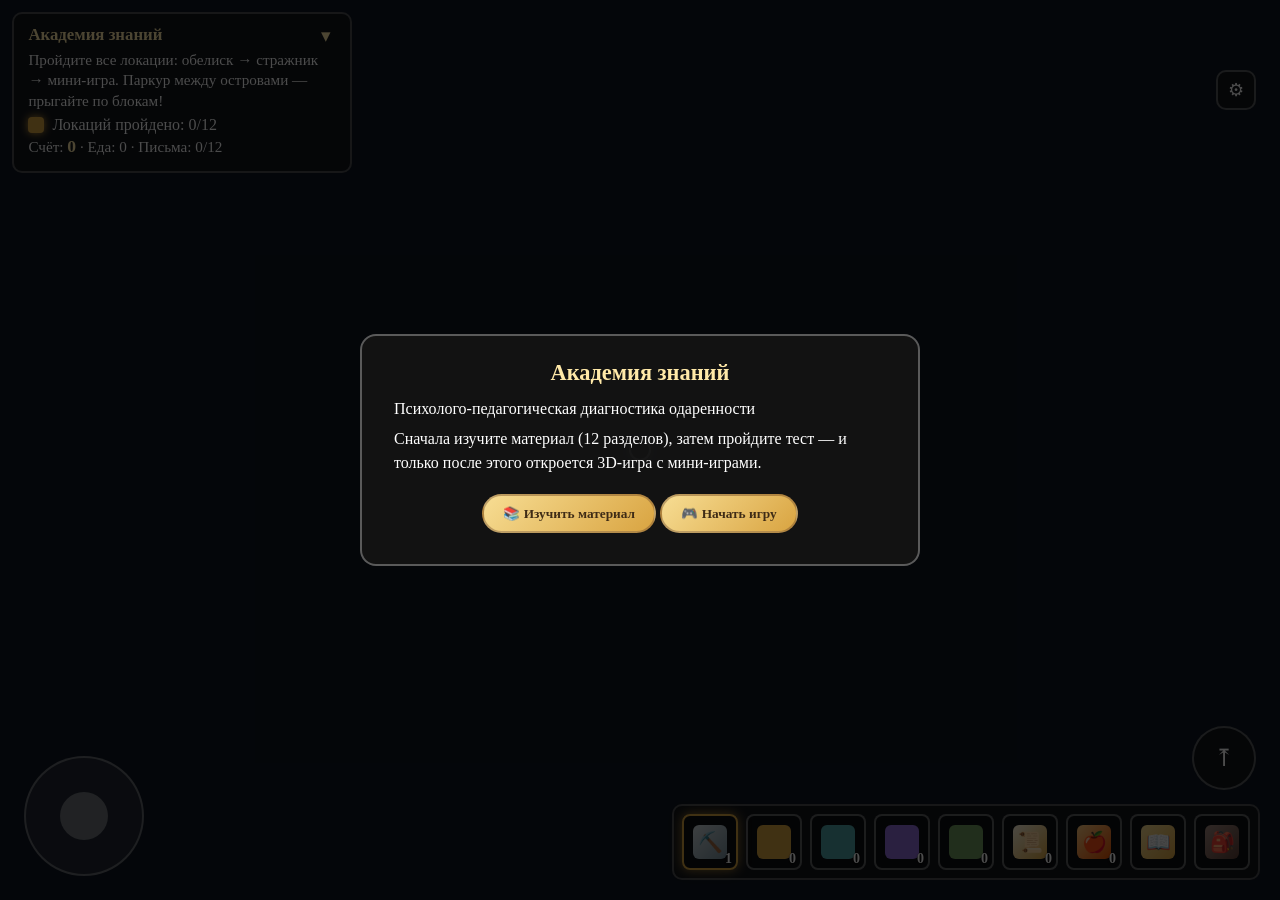
==== commit 9d55e02b: "Новая структура: сначала теория (12 разделов) → тест (9/12) → 3D игра; игра заблокирована до прохожд" ====
--- a/demo-playcanvas.html
+++ b/demo-playcanvas.html
@@ -36,6 +36,7 @@
 #settingsPanel input[type=range]{width:100%}
 #settingsPanel select{width:100%;padding:.25rem;border-radius:6px;border:1px solid rgba(255,255,255,.3);background:rgba(255,255,255,.1);color:#fff}
 #settingsPanel button{margin-top:.3rem;padding:.3rem .7rem;border-radius:8px;border:1px solid rgba(255,255,255,.3);background:rgba(255,255,255,.1);color:#fff;cursor:pointer}
+#pcHints{position:absolute;left:12px;bottom:12px;background:rgba(20,20,20,.6);color:#fff;padding:.4rem .7rem;border-radius:8px;border:1px solid rgba(255,255,255,.25);font-family:'Marcellus',serif;font-size:.8rem;display:none;pointer-events:none}
 .actionBtn{position:absolute;left:50%;bottom:80px;transform:translateX(-50%);padding:.6rem 1.2rem;border-radius:999px;border:2px solid rgba(255,255,255,.4);background:rgba(20,20,20,.7);color:#fff;font-family:'Marcellus',serif;font-weight:700;cursor:pointer;pointer-events:auto;display:none}
 .actionBtn.show{display:block}
 .prompt{position:absolute;left:50%;bottom:150px;transform:translateX(-50%);background:rgba(20,20,20,.7);color:#fff;padding:.4rem .8rem;border-radius:8px;border:1px solid rgba(255,255,255,.3);font-family:'Marcellus',serif;display:none}
@@ -158,8 +159,11 @@
     <label><input type="checkbox" id="gfxShadows"> Тени</label>
     <label>Разрешение: <span id="gfxResVal">100%</span></label>
     <input type="range" id="gfxRes" min="0.5" max="1" step="0.05" value="1">
+    <label>Дальность прорисовки: <span id="cullDistVal">75</span></label>
+    <input type="range" id="cullDist" min="40" max="120" step="5" value="75">
     <button id="closeSettings">Закрыть</button>
   </div>
+  <div id="pcHints">WASD — движение · ЛКМ — добыть · ПКМ — поставить блок · Пробел — прыжок · E — действие</div>
   <div class="hotbar">
     <div class="slot active" data-slot="pickaxe"><div class="icon pickaxe">⛏️</div><span class="count">1</span></div>
     <div class="slot" data-slot="block_gold" id="blockGold"><div class="icon block" style="background:#d9a441"></div><span class="count" id="cntGold">0</span></div>
@@ -173,12 +177,45 @@
   </div>
   <div class="toast" id="toast"></div>
 </div>
+<div class="modal show" id="startScreen">
+  <div class="box">
+    <h2>Академия знаний</h2>
+    <p>Психолого-педагогическая диагностика одаренности</p>
+    <p>Сначала изучите материал (12 разделов), затем пройдите тест — и только после этого откроется 3D-игра с мини-играми.</p>
+    <button id="openTheory">📚 Изучить материал</button>
+    <button id="startGameBtn">🎮 Начать игру</button>
+    <p id="gameLockHint" style="color:#ff8a80;font-size:.85rem;margin-top:.4rem"></p>
+  </div>
+</div>
+<div class="modal" id="theoryModal">
+  <div class="box">
+    <h2 id="theoryTitle"></h2>
+    <p id="theoryText"></p>
+    <div style="display:flex;gap:.5rem;justify-content:center;margin-top:.6rem;flex-wrap:wrap">
+      <button id="theoryPrev">← Назад</button>
+      <button id="theoryNext">Далее →</button>
+    </div>
+    <p id="theoryProgress" style="font-size:.8rem;color:#ccc;margin-top:.4rem"></p>
+    <button id="openTest" style="display:none">✅ Пройти тест</button>
+    <button id="closeTheory">Закрыть</button>
+  </div>
+</div>
+<div class="modal" id="testModal">
+  <div class="box">
+    <h2>Тест по материалу</h2>
+    <p id="testProgress"></p>
+    <p id="testQuestion"></p>
+    <div class="quizOpts" id="testOpts"></div>
+    <p id="testResult" style="display:none"></p>
+    <button id="closeTest" style="display:none">Закрыть</button>
+  </div>
+</div>
 <div class="modal" id="tutorialModal">
   <div class="box">
     <h2>Как играть</h2>
     <p><b>Телефон:</b> джойстик слева — движение (как в Minecraft PE), правая половина экрана — поворот камеры (свайп), тап справа — действие. Кнопка ⤒ — прыжок. Размер кнопок и графика — через ⚙.</p>
-    <p><b>Графика:</b> для слабых телефонов выберите «Низкая» — без теней и с меньшим разрешением. «Высокая» — с тенями.</p>
-    <p><b>ПК:</b> WASD — движение, мышь — камера, ЛКМ — добыть, ПКМ — поставить блок, Пробел — прыжок.</p>
+    <p><b>ПК:</b> WASD — движение, мышь — камера, ЛКМ — добыть, ПКМ — поставить блок, Пробел — прыжок, E — действие. Мобильные кнопки на ПК скрыты.</p>
+    <p><b>Графика:</b> для слабых телефонов выберите «Низкая» — без теней, с меньшим разрешением и зоной прорисовки. Дальние острова скрываются, чтобы не нагружать телефон.</p>
     <button id="startGame">Начать игру</button>
   </div>
 </div>
@@ -300,32 +337,6 @@
 const world=new pc.Entity('world');
 app.root.addChild(world);
 const ores=[];
-
-const sun=new pc.Entity('sun');
-sun.addComponent('render',{type:'sphere',material:mat([1,0.9,0.4],[1,0.85,0.3])});
-sun.setLocalPosition(90,55,-90);
-sun.setLocalScale(10,10,10);
-world.addChild(sun);
-
-const moon=new pc.Entity('moon');
-moon.addComponent('render',{type:'sphere',material:mat([0.9,0.9,0.95],[0.3,0.3,0.35])});
-moon.setLocalScale(7,7,7);
-world.addChild(moon);
-
-const clouds=[];
-for(let i=0;i<8;i++){
-  const g=new pc.Entity('cloud_'+i);
-  for(let k=0;k<3;k++){
-    const b=new pc.Entity();
-    b.addComponent('render',{type:'box',material:cloudMat});
-    b.setLocalPosition((k-1)*3+Math.random(),Math.random()*0.5,(Math.random()-0.5)*2);
-    b.setLocalScale(4+Math.random()*3,1.5,2.5+Math.random()*2);
-    g.addChild(b);
-  }
-  g.setLocalPosition((Math.random()-0.5)*200,35+Math.random()*15,(Math.random()-0.5)*200);
-  world.addChild(g);
-  clouds.push(g);
-}
 
 const LOCS=[
  {id:'intro',name:'Остров Начал',
@@ -400,6 +411,19 @@
 const BASE=8;
 const MINE_Y=BASE-7;
 const MINE_HALF=4;
+
+const locBuckets=LOCS.map(()=>[]);
+function bucketEntity(e){
+  if(e.userData&&e.userData.noCull)return;
+  const p=e.getLocalPosition();
+  let best=0,bd=Infinity;
+  LOCS.forEach((l,i)=>{
+    const d=(p.x-l.cx)*(p.x-l.cx)+(p.z-l.cz)*(p.z-l.cz);
+    if(d<bd){bd=d;best=i;}
+  });
+  locBuckets[best].push(e);
+}
+
 function locTop(x,z){
   for(const l of LOCS){
     const r=locRadius(l.id);
@@ -454,6 +478,7 @@
   b.addComponent('render',{type:'box',material:m});
   b.setLocalPosition(x,y,z);
   world.addChild(b);
+  bucketEntity(b);
 }
 
 LOCS.forEach((l,i)=>{
@@ -495,6 +520,7 @@
             t.setLocalPosition(x+(Math.random()-0.5)*0.6,y+0.55,z+(Math.random()-0.5)*0.6);
             t.setLocalScale(0.08,0.35,0.08);
             world.addChild(t);
+            bucketEntity(t);
           }
         }
         if(Math.random()<0.12){
@@ -504,6 +530,7 @@
           f.setLocalPosition(x+(Math.random()-0.5)*0.6,y+0.65,z+(Math.random()-0.5)*0.6);
           f.setLocalScale(0.18,0.18,0.18);
           world.addChild(f);
+          bucketEntity(f);
         }
       }
     }
@@ -517,6 +544,7 @@
   base.setLocalScale(r*1.4,6,r*1.4);
   base.setEulerAngles(180,0,0);
   world.addChild(base);
+  bucketEntity(base);
 });
 
 bridges.forEach(b=>{
@@ -539,6 +567,7 @@
     bar.setLocalPosition(mx,BASE+1,mz);
     bar.setLocalScale(1.8,1.8,1.8);
     world.addChild(bar);
+    bucketEntity(bar);
     b.barrier=bar;
   }
 });
@@ -558,6 +587,7 @@
     const pl=new pc.Entity();pl.addComponent('light',{type:'point',color:new pc.Color(1,0.8,0.5),intensity:1.0,range:8});pl.setLocalPosition(0,1.6,0);g.addChild(pl);
     g.setLocalPosition(x,top+0.5,z);
     world.addChild(g);
+    bucketEntity(g);
   }
 });
 
@@ -584,6 +614,7 @@
     ap.setLocalScale(0.3,0.3,0.3);
     ap.userData={apple:true,alive:true};
     world.addChild(ap);
+    bucketEntity(ap);
     apples.push(ap);
   }
 }
@@ -619,6 +650,7 @@
   ladder.setLocalPosition(mp.x+0.5,top+0.5,mp.z+0.5);
   ladder.userData={mine:true,loc:i,alive:true};
   world.addChild(ladder);
+  bucketEntity(ladder);
   mineEntrances.push(ladder);
   for(let dx=-MINE_HALF;dx<=MINE_HALF;dx++)for(let dz=-MINE_HALF;dz<=MINE_HALF;dz++){
     cube(mp.x+dx,MINE_Y,mp.z+dz,darkStone);
@@ -637,6 +669,7 @@
   ladder2.setLocalPosition(mp.x+0.5,MINE_Y+0.5,mp.z+0.5);
   ladder2.userData={mine:true,loc:i,alive:true,underground:true};
   world.addChild(ladder2);
+  bucketEntity(ladder2);
   mineEntrances.push(ladder2);
   for(let k=0;k<4;k++){
     const a=k*Math.PI/2+Math.PI/4;
@@ -648,6 +681,7 @@
     const pl=new pc.Entity();pl.addComponent('light',{type:'point',color:new pc.Color(1,0.8,0.5),intensity:1.5,range:10});pl.setLocalPosition(0,1.6,0);torch.addChild(pl);
     torch.setLocalPosition(tx,MINE_Y+0.5,tz);
     world.addChild(torch);
+    bucketEntity(torch);
   }
 });
 
@@ -689,6 +723,7 @@
   const game=GAMES[i%GAMES.length];
   g.userData={game:true,gameId:game.id,gameDef:game,alive:true};
   world.addChild(g);
+  bucketEntity(g);
   gameStations.push(g);
 });
 
@@ -708,6 +743,7 @@
     cell.setLocalScale(0.9,0.3,0.9);
     cell.userData={chessCell:true,r:r,c:c,loc:locIdx,queen:false,alive:true};
     world.addChild(cell);
+    bucketEntity(cell);
     chessCells.push(cell);
   }
 }
@@ -734,6 +770,7 @@
     const isShip=ships.some(s=>s.some(x=>x.r===r&&x.c===c));
     cell.userData={seaCell:true,r:r,c:c,loc:locIdx,isShip:isShip,revealed:false,alive:true};
     world.addChild(cell);
+    bucketEntity(cell);
     seaCells.push(cell);
   }
 }
@@ -751,6 +788,7 @@
   e.setLocalPosition(l.cx+2,top+1,l.cz);
   e.userData={letter:true,loc:i,alive:true};
   world.addChild(e);
+  bucketEntity(e);
   letterBlocks.push(e);
 });
 
@@ -770,6 +808,7 @@
   b.setLocalPosition(l.cx,top+0.5,l.cz);
   b.userData={beacon:true,loc:i,alive:true};
   world.addChild(b);
+  bucketEntity(b);
   beacons.push(b);
 });
 
@@ -783,6 +822,7 @@
   g.setLocalPosition(p.x,top+0.5,p.z);
   g.userData={chest:true,opened:false,lid:lid,alive:true,loc:LOCS.indexOf(l)};
   world.addChild(g);
+  bucketEntity(g);
   chests.push(g);
 }
 LOCS.forEach(l=>{
@@ -817,6 +857,7 @@
   const sz=Math.round(gz+(ux)*3);
   g.userData={npc:true,loc:i,alive:true,passed:false,base:{x:gx,z:gz},side:{x:sx,z:sz},lungeT:0,lungeDir:{x:0,z:0},marker:marker,stage:0};
   world.addChild(g);
+  bucketEntity(g);
   guards.push(g);
 });
 
@@ -853,7 +894,9 @@
   const spot=l.oreSpots[Math.floor(Math.random()*l.oreSpots.length)];
   e.setLocalPosition(spot.x,MINE_Y+0.5,spot.z);
   e.userData={type:typeKey,alive:true};
-  world.addChild(e);ores.push(e);
+  world.addChild(e);
+  bucketEntity(e);
+  ores.push(e);
   return e;
 }
 function spawnInitial(){
@@ -933,6 +976,35 @@
   el.classList.add('show');setTimeout(()=>el.classList.remove('show'),250);
 }
 
+const sun=new pc.Entity('sun');
+sun.addComponent('render',{type:'sphere',material:mat([1,0.9,0.4],[1,0.85,0.3])});
+sun.setLocalPosition(90,55,-90);
+sun.setLocalScale(10,10,10);
+sun.userData={noCull:true};
+world.addChild(sun);
+
+const moon=new pc.Entity('moon');
+moon.addComponent('render',{type:'sphere',material:mat([0.9,0.9,0.95],[0.3,0.3,0.35])});
+moon.setLocalScale(7,7,7);
+moon.userData={noCull:true};
+world.addChild(moon);
+
+const clouds=[];
+for(let i=0;i<8;i++){
+  const g=new pc.Entity('cloud_'+i);
+  for(let k=0;k<3;k++){
+    const b=new pc.Entity();
+    b.addComponent('render',{type:'box',material:cloudMat});
+    b.setLocalPosition((k-1)*3+Math.random(),Math.random()*0.5,(Math.random()-0.5)*2);
+    b.setLocalScale(4+Math.random()*3,1.5,2.5+Math.random()*2);
+    g.addChild(b);
+  }
+  g.setLocalPosition((Math.random()-0.5)*200,35+Math.random()*15,(Math.random()-0.5)*200);
+  g.userData={noCull:true};
+  world.addChild(g);
+  clouds.push(g);
+}
+
 const player=new pc.Entity('player');
 const pbody=new pc.Entity();pbody.addComponent('render',{type:'box',material:mat([0.3,0.6,0.8])});pbody.setLocalPosition(0,0.75,0);pbody.setLocalScale(0.55,0.9,0.35);player.addChild(pbody);
 const phead=new pc.Entity();phead.addComponent('render',{type:'box',material:mat([0.9,0.75,0.6])});phead.setLocalPosition(0,1.45,0);phead.setLocalScale(0.45,0.45,0.45);player.addChild(phead);
@@ -945,6 +1017,7 @@
 const phat=new pc.Entity();phat.addComponent('render',{type:'box',material:mat([0.2,0.2,0.25])});phat.setLocalPosition(0,1.75,0);phat.setLocalScale(0.55,0.15,0.55);player.addChild(phat);
 const startLoc=LOCS[0];
 player.setLocalPosition(startLoc.cx,groundTop(startLoc.cx,startLoc.cz)+0.5,startLoc.cz);
+player.userData={noCull:true};
 world.addChild(player);
 
 const playerLayer=new pc.Layer({name:'Player'});
@@ -1095,6 +1168,9 @@
 const gfxShadows=document.getElementById('gfxShadows');
 const gfxRes=document.getElementById('gfxRes');
 const gfxResVal=document.getElementById('gfxResVal');
+const cullDist=document.getElementById('cullDist');
+const cullDistVal=document.getElementById('cullDistVal');
+let CULL_DIST=75;
 function setShadows(e,on){
   if(e.render){e.render.castShadows=on;e.render.receiveShadows=on;}
   e.children.forEach(c=>setShadows(c,on));
@@ -1110,15 +1186,23 @@
     if(parseFloat(gfxRes.value)>0.75)gfxRes.value='0.75';
     scene.fogEnd=120;
     light.light.shadowDistance=40;
+    CULL_DIST=50;
+    cullDist.value='50';
   }else if(q==='medium'){
     shadows=false;
     gfxShadows.checked=false;
     scene.fogEnd=180;
     light.light.shadowDistance=70;
+    CULL_DIST=75;
+    cullDist.value='75';
   }else{
     scene.fogEnd=220;
     light.light.shadowDistance=100;
-  }
+    CULL_DIST=100;
+    cullDist.value='100';
+  }
+  CULL_DIST=parseFloat(cullDist.value);
+  cullDistVal.textContent=CULL_DIST;
   light.light.castShadows=shadows;
   setShadows(world,shadows);
   app.graphicsDevice.maxPixelRatio=res;
@@ -1127,20 +1211,31 @@
   localStorage.setItem('gfxQuality',q);
   localStorage.setItem('gfxShadows',shadows?'1':'0');
   localStorage.setItem('gfxRes',String(res));
+  localStorage.setItem('cullDist',String(CULL_DIST));
 }
 const savedQ=localStorage.getItem('gfxQuality')||'medium';
 const savedSh=localStorage.getItem('gfxShadows');
 const savedRes=localStorage.getItem('gfxRes')||'1';
+const savedCull=localStorage.getItem('cullDist')||'75';
 gfxQuality.value=savedQ;
 if(savedSh!=null)gfxShadows.checked=savedSh==='1';
 gfxRes.value=savedRes;
+cullDist.value=savedCull;
 applyGraphics();
 gfxQuality.addEventListener('change',applyGraphics);
 gfxShadows.addEventListener('change',applyGraphics);
 gfxRes.addEventListener('input',applyGraphics);
+cullDist.addEventListener('input',()=>{CULL_DIST=parseFloat(cullDist.value);cullDistVal.textContent=CULL_DIST;localStorage.setItem('cullDist',String(CULL_DIST));});
 
 settingsBtn.addEventListener('click',()=>settingsPanel.classList.toggle('show'));
 document.getElementById('closeSettings').addEventListener('click',()=>settingsPanel.classList.remove('show'));
+
+const isTouch=('ontouchstart' in window)||navigator.maxTouchPoints>0;
+if(!isTouch){
+  document.getElementById('joystick').style.display='none';
+  document.getElementById('jumpBtn').style.display='none';
+  document.getElementById('pcHints').style.display='block';
+}
 
 function placeBlock(){
   if(gameOver)return;
@@ -1158,6 +1253,7 @@
   b.setLocalScale(0.9,0.9,0.9);
   b.userData={type:selectedBlock,alive:true,placed:true};
   world.addChild(b);
+  bucketEntity(b);
   ores.push(b);
   inventory[selectedBlock]--;
   toast('Блок поставлен: '+selectedBlock+'. По нему можно ходить.');
@@ -1660,14 +1756,103 @@
 document.getElementById('closeFinal').addEventListener('click',()=>{
   document.getElementById('finalModal').classList.remove('show');
 });
-document.getElementById('tutorialModal').classList.add('show');
+
+let theoryPassed=localStorage.getItem('theoryPassed')==='1';
+let theoryIdx=0;
+function updateStartScreen(){
+  const btn=document.getElementById('startGameBtn');
+  const hint=document.getElementById('gameLockHint');
+  if(theoryPassed){
+    btn.disabled=false;
+    btn.style.opacity='1';
+    hint.textContent='✅ Материал пройден — игра открыта!';
+  }else{
+    btn.disabled=true;
+    btn.style.opacity='0.5';
+    hint.textContent='🔒 Сначала изучите материал и пройдите тест (нужно 9 из 12).';
+  }
+}
+function showTheory(){
+  const l=LOCS[theoryIdx];
+  document.getElementById('theoryTitle').textContent='Раздел '+(theoryIdx+1)+': '+l.name.replace('Остров ','');
+  document.getElementById('theoryText').textContent=l.letter;
+  document.getElementById('theoryProgress').textContent='Раздел '+(theoryIdx+1)+' из 12';
+  document.getElementById('theoryPrev').disabled=theoryIdx===0;
+  document.getElementById('theoryNext').textContent=theoryIdx<LOCS.length-1?'Далее →':'К тесту →';
+  document.getElementById('openTest').style.display=theoryIdx===LOCS.length-1?'block':'none';
+  document.getElementById('theoryModal').classList.add('show');
+}
+document.getElementById('openTheory').addEventListener('click',()=>{
+  theoryIdx=0;showTheory();
+});
+document.getElementById('theoryPrev').addEventListener('click',()=>{if(theoryIdx>0){theoryIdx--;showTheory();}});
+document.getElementById('theoryNext').addEventListener('click',()=>{
+  if(theoryIdx<LOCS.length-1){theoryIdx++;showTheory();}
+});
+document.getElementById('closeTheory').addEventListener('click',()=>{
+  document.getElementById('theoryModal').classList.remove('show');
+});
+let testIdx=0,testScore=0;
+function showTest(){
+  const q=LOCS[testIdx].npc.quiz;
+  document.getElementById('testProgress').textContent='Вопрос '+(testIdx+1)+' из 12';
+  document.getElementById('testQuestion').textContent=q.q;
+  const opts=document.getElementById('testOpts');
+  opts.innerHTML='';
+  q.opts.forEach((o,i)=>{
+    const btn=document.createElement('button');
+    btn.textContent=o;
+    btn.addEventListener('click',()=>{
+      if(i===q.correct)testScore++;
+      testIdx++;
+      if(testIdx<12)showTest();
+      else finishTest();
+    });
+    opts.appendChild(btn);
+  });
+}
+function finishTest(){
+  document.getElementById('testProgress').textContent='';
+  document.getElementById('testQuestion').textContent='';
+  document.getElementById('testOpts').innerHTML='';
+  const res=document.getElementById('testResult');
+  res.style.display='block';
+  if(testScore>=9){
+    theoryPassed=true;
+    localStorage.setItem('theoryPassed','1');
+    res.textContent='✅ Тест пройден: '+testScore+' из 12. Игра открыта!';
+    updateStartScreen();
+  }else{
+    res.textContent='❌ Тест не пройден: '+testScore+' из 12. Нужно минимум 9. Изучите материал еще раз.';
+  }
+  document.getElementById('closeTest').style.display='block';
+}
+document.getElementById('openTest').addEventListener('click',()=>{
+  testIdx=0;testScore=0;
+  document.getElementById('testResult').style.display='none';
+  document.getElementById('closeTest').style.display='none';
+  document.getElementById('theoryModal').classList.remove('show');
+  showTest();
+  document.getElementById('testModal').classList.add('show');
+});
+document.getElementById('closeTest').addEventListener('click',()=>{
+  document.getElementById('testModal').classList.remove('show');
+  document.getElementById('startScreen').classList.add('show');
+});
+document.getElementById('startGameBtn').addEventListener('click',()=>{
+  if(!theoryPassed){toast('Сначала пройдите материал и тест!');return;}
+  document.getElementById('startScreen').classList.remove('show');
+  document.getElementById('tutorialModal').classList.add('show');
+});
 document.getElementById('startGame').addEventListener('click',()=>{
   document.getElementById('tutorialModal').classList.remove('show');
 });
+updateStartScreen();
 
 let t=0;
 let dayTime=0;
 const DAY_LEN=120;
+let cullTimer=0;
 app.on('update',dt=>{
   t+=dt;
   dayTime=(dayTime+dt/DAY_LEN)%1;
@@ -1686,6 +1871,18 @@
       p.x+=dt*1.5;
       if(p.x>120)p.x=-120;
       c.setLocalPosition(p.x,p.y,p.z);
+    });
+  }
+  cullTimer-=dt;
+  if(cullTimer<=0){
+    cullTimer=0.25;
+    const p=player.getLocalPosition();
+    LOCS.forEach((l,i)=>{
+      const d=Math.hypot(p.x-l.cx,p.z-l.cz);
+      const show=d<=CULL_DIST;
+      locBuckets[i].forEach(e=>{
+        if(e!==player)e.enabled=show;
+      });
     });
   }
   const forward=new pc.Vec3(-Math.sin(yaw),0,-Math.cos(yaw));
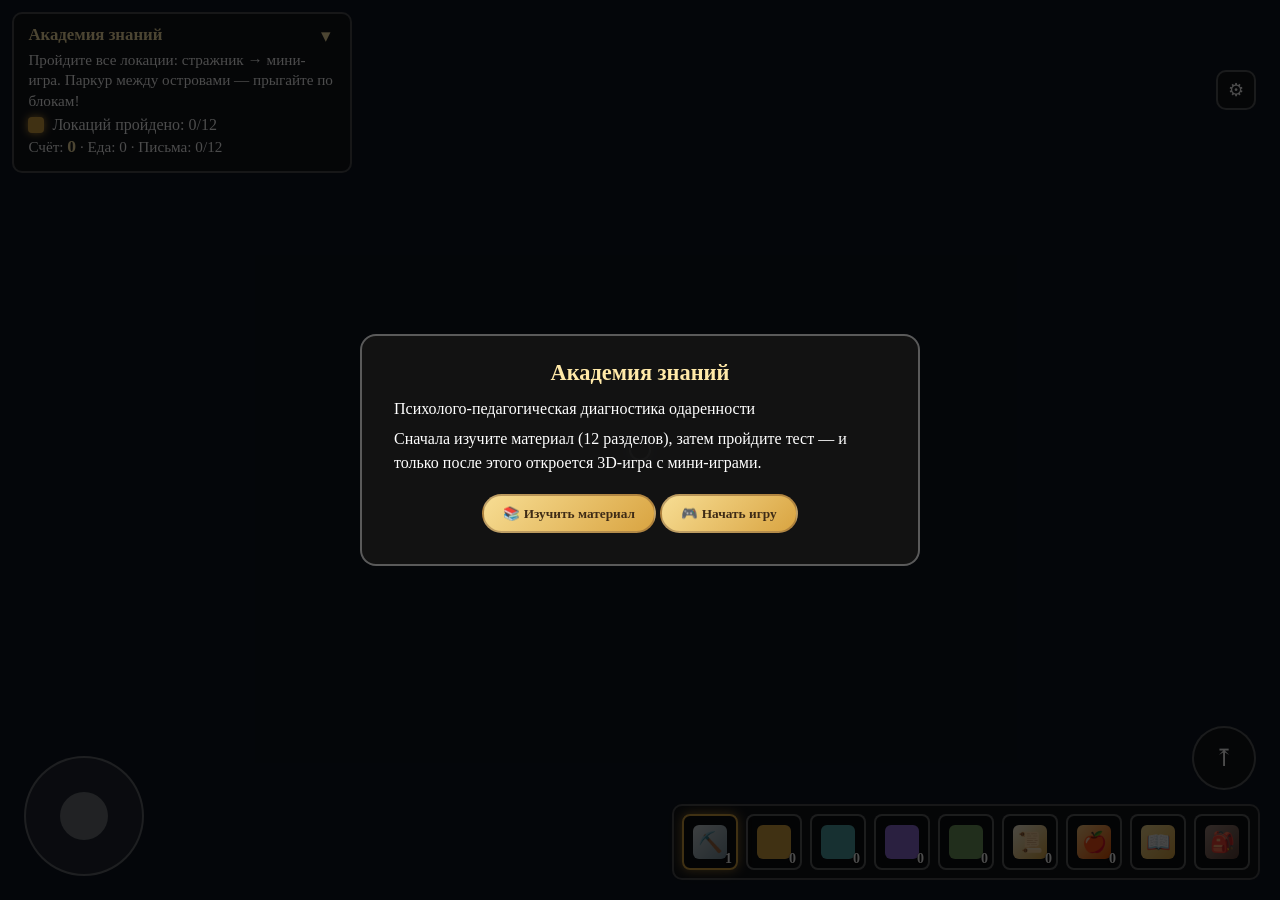
==== commit afeeff48: "Стражники сразу дают тестовый вопрос без предварительных заданий (обелиск/мини-игра не обязательны)" ====
--- a/demo-playcanvas.html
+++ b/demo-playcanvas.html
@@ -133,7 +133,7 @@
         <button class="panel-toggle" id="questToggle">▾</button>
       </div>
       <div class="panel-body">
-        <p>Пройдите все локации: обелиск → стражник → мини-игра. Паркур между островами — прыгайте по блокам!</p>
+        <p>Пройдите все локации: стражник → мини-игра. Паркур между островами — прыгайте по блокам!</p>
         <div class="quest"><span class="dot gold"></span><span>Локаций пройдено: <span id="tasksDone">0</span>/<span id="tasksTotal">12</span></span></div>
         <p>Счёт: <span class="score" id="score">0</span> · Еда: <span id="foodCount">0</span> · Письма: <span id="lettersCount">0</span>/<span id="lettersTotal">12</span></p>
       </div>
@@ -215,6 +215,7 @@
     <h2>Как играть</h2>
     <p><b>Телефон:</b> джойстик слева — движение (как в Minecraft PE), правая половина экрана — поворот камеры (свайп), тап справа — действие. Кнопка ⤒ — прыжок. Размер кнопок и графика — через ⚙.</p>
     <p><b>ПК:</b> WASD — движение, мышь — камера, ЛКМ — добыть, ПКМ — поставить блок, Пробел — прыжок, E — действие. Мобильные кнопки на ПК скрыты.</p>
+    <p><b>Стражники:</b> подойдите к стражнику — он сразу даст тестовый вопрос по материалу. Ответьте верно — и перейдёте на следующий остров.</p>
     <p><b>Графика:</b> для слабых телефонов выберите «Низкая» — без теней, с меньшим разрешением и зоной прорисовки. Дальние острова скрываются, чтобы не нагружать телефон.</p>
     <button id="startGame">Начать игру</button>
   </div>
@@ -922,7 +923,7 @@
   let n=0;for(let i=1;i<=12;i++)if(tasks['t'+i])n++;return n;
 }
 
-const quests=LOCS.map((l,i)=>({text:'Локация «'+l.name+'»: обелиск → стражник → мини-игра.',done:()=>tasks['t'+(i+1)]}));
+const quests=LOCS.map((l,i)=>({text:'Локация «'+l.name+'»: стражник → мини-игра.',done:()=>tasks['t'+(i+1)]}));
 function renderQuests(){
   const ul=document.getElementById('questList');
   ul.innerHTML='';
@@ -1309,12 +1310,6 @@
     document.getElementById('letterTitle').textContent='Маяк знаний: '+l.name;
     document.getElementById('letterText').textContent=l.letter;
     document.getElementById('letterModal').classList.add('show');
-    guards.forEach(g=>{
-      if(g.userData.stage===0&&g.userData.loc===best.userData.loc){
-        g.userData.stage=1;
-        toast('Стражник: ты готов! Поговори со мной.');
-      }
-    });
     updateHUD();
     return;
   }
@@ -1437,24 +1432,14 @@
 }
 
 function interactGuard(g){
-  const l=LOCS[g.userData.loc];
-  const u=g.userData;
-  if(u.stage===0){
-    document.getElementById('npcName').textContent=l.npc.name;
-    document.getElementById('npcText').textContent='Задание 1: прочитай обелиск в центре острова. Задание 2: пройди мини-игру на станции рядом. Потом возвращайся ко мне.';
-    document.getElementById('quizQ').textContent='';
-    document.getElementById('quizOpts').innerHTML='';
-    document.getElementById('npcModal').classList.add('show');
-  }else{
-    openQuiz(g);
-  }
+  openQuiz(g);
 }
 
 function openQuiz(guard){
   const l=LOCS[guard.userData.loc];
   const q=l.npc.quiz;
   document.getElementById('npcName').textContent=l.npc.name;
-  document.getElementById('npcText').textContent='Ты изучил знания через обелиск и мини-игру. Теперь ответь на вопрос — и я пропущу тебя.';
+  document.getElementById('npcText').textContent='Ответь на вопрос по материалу — и я пропущу тебя на следующий остров.';
   document.getElementById('quizQ').textContent=q.q;
   const opts=document.getElementById('quizOpts');
   opts.innerHTML='';
@@ -1468,7 +1453,7 @@
         tasks['t'+idx]=true;
         unlockBridges('t'+idx);
         guard.userData.passed=true;
-        toast('Испытание пройдено! Стражник пропускает вас.');
+        toast('Верно! Стражник пропускает вас.');
         updateHUD();
         if(idx===12){
           setTimeout(()=>document.getElementById('finalModal').classList.add('show'),500);
@@ -1621,12 +1606,6 @@
     document.getElementById('letterTitle').textContent='Маяк знаний: '+l.name;
     document.getElementById('letterText').textContent=l.letter;
     document.getElementById('letterModal').classList.add('show');
-    guards.forEach(g=>{
-      if(g.userData.stage===0&&g.userData.loc===near.userData.loc){
-        g.userData.stage=1;
-        toast('Стражник: ты готов! Поговори со мной.');
-      }
-    });
   }else if(near.userData.game){
     openGame(near.userData.gameDef);
   }else if(near.userData.mine){
@@ -1972,7 +1951,7 @@
     else if(near.userData.beacon)prompt.textContent='E / клик — прочитать знания';
     else if(near.userData.game)prompt.textContent='E / клик — мини-игра: '+near.userData.gameDef.title;
     else if(near.userData.mine)prompt.textContent='E / клик — '+(near.userData.underground?'подняться':'спуститься в шахту');
-    else prompt.textContent='E / клик — поговорить со стражником';
+    else prompt.textContent='E / клик — тестовый вопрос от стражника';
   }else{
     prompt.classList.remove('show');
     actionBtn.classList.remove('show');
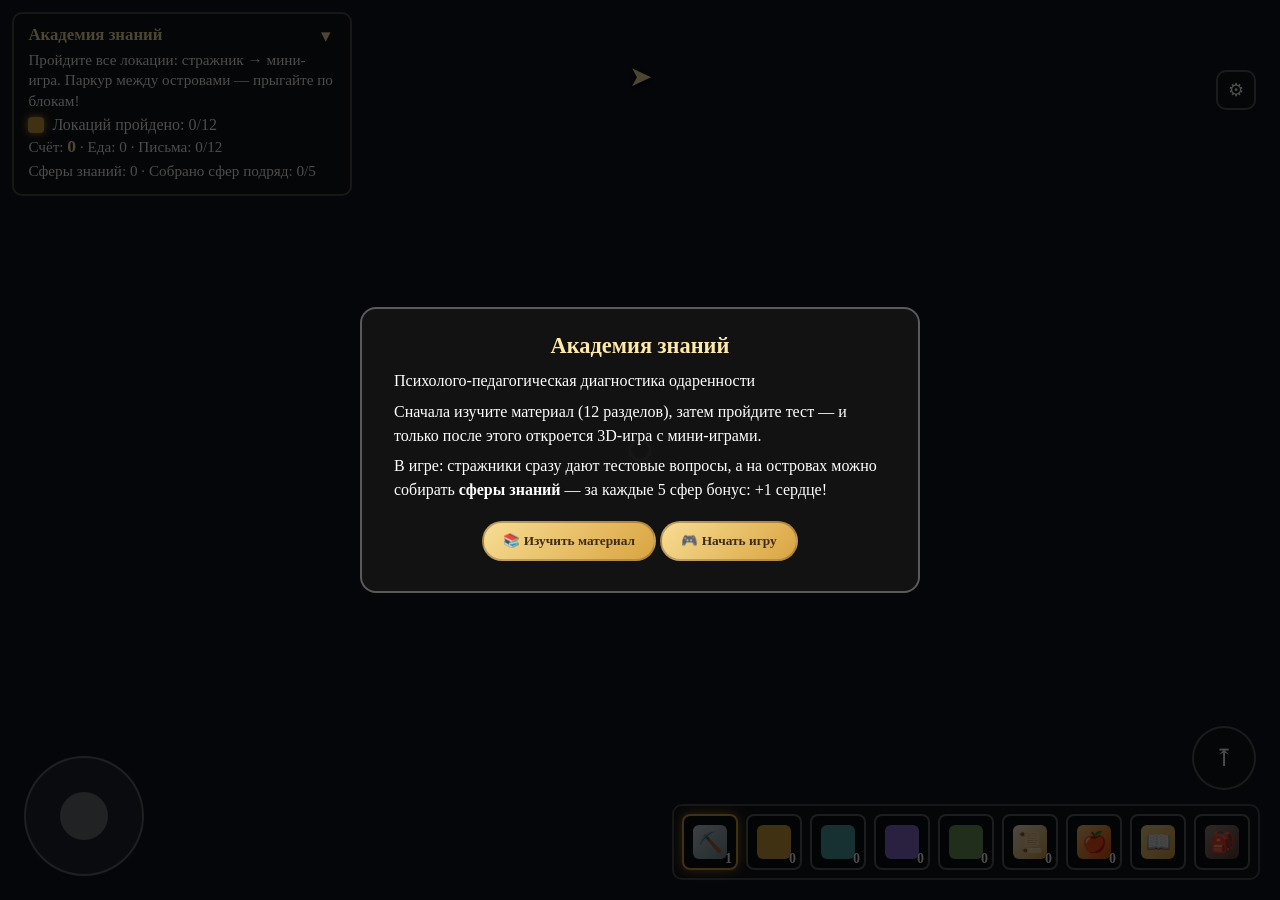
==== commit 25319391: "Обелиски/мини-игры не обязательны; добавлены сферы знаний, компас к стражнику, сундуки-сюрпризы и до" ====
--- a/demo-playcanvas.html
+++ b/demo-playcanvas.html
@@ -15,6 +15,7 @@
 .hearts{position:absolute;left:50%;bottom:14px;transform:translateX(-50%);display:flex;gap:4px;font-size:22px;text-shadow:0 2px 4px #000}
 .heart{color:#ff5a5a}
 .heart.empty{color:rgba(255,255,255,.25)}
+#compass{position:absolute;left:50%;top:60px;transform:translateX(-50%);font-size:28px;color:#ffe9a8;text-shadow:0 2px 6px #000;pointer-events:none}
 .hotbar{position:absolute;right:20px;bottom:20px;display:flex;gap:8px;padding:8px;background:rgba(20,20,20,.55);border:2px solid rgba(255,255,255,.25);border-radius:10px;backdrop-filter:blur(4px);pointer-events:auto;transform-origin:bottom right;transform:scale(var(--btnScale))}
 .slot{width:56px;height:56px;border:2px solid rgba(255,255,255,.35);border-radius:8px;display:grid;place-items:center;position:relative;background:rgba(0,0,0,.35);cursor:pointer}
 .slot .icon{width:34px;height:34px;border-radius:6px;display:grid;place-items:center;font-size:20px}
@@ -98,6 +99,7 @@
   .quest .dot{width:10px;height:10px}
   .score{font-size:.8rem}
   .hearts{bottom:10px;font-size:13px;gap:1px}
+  #compass{font-size:20px;top:50px}
   .crosshair{width:14px;height:14px;border-width:1.5px}
   #joystick{left:10px;bottom:10px;width:100px;height:100px}
   #joyKnob{width:40px;height:40px}
@@ -136,9 +138,11 @@
         <p>Пройдите все локации: стражник → мини-игра. Паркур между островами — прыгайте по блокам!</p>
         <div class="quest"><span class="dot gold"></span><span>Локаций пройдено: <span id="tasksDone">0</span>/<span id="tasksTotal">12</span></span></div>
         <p>Счёт: <span class="score" id="score">0</span> · Еда: <span id="foodCount">0</span> · Письма: <span id="lettersCount">0</span>/<span id="lettersTotal">12</span></p>
+        <p>Сферы знаний: <span id="orbCount">0</span> · Собрано сфер подряд: <span id="orbStreak">0</span>/5</p>
       </div>
     </div>
   </div>
+  <div id="compass">➤</div>
   <div class="crosshair"></div>
   <div class="hearts" id="hearts"></div>
   <div class="prompt" id="prompt">E — действие</div>
@@ -182,6 +186,7 @@
     <h2>Академия знаний</h2>
     <p>Психолого-педагогическая диагностика одаренности</p>
     <p>Сначала изучите материал (12 разделов), затем пройдите тест — и только после этого откроется 3D-игра с мини-играми.</p>
+    <p>В игре: стражники сразу дают тестовые вопросы, а на островах можно собирать <b>сферы знаний</b> — за каждые 5 сфер бонус: +1 сердце!</p>
     <button id="openTheory">📚 Изучить материал</button>
     <button id="startGameBtn">🎮 Начать игру</button>
     <p id="gameLockHint" style="color:#ff8a80;font-size:.85rem;margin-top:.4rem"></p>
@@ -216,7 +221,9 @@
     <p><b>Телефон:</b> джойстик слева — движение (как в Minecraft PE), правая половина экрана — поворот камеры (свайп), тап справа — действие. Кнопка ⤒ — прыжок. Размер кнопок и графика — через ⚙.</p>
     <p><b>ПК:</b> WASD — движение, мышь — камера, ЛКМ — добыть, ПКМ — поставить блок, Пробел — прыжок, E — действие. Мобильные кнопки на ПК скрыты.</p>
     <p><b>Стражники:</b> подойдите к стражнику — он сразу даст тестовый вопрос по материалу. Ответьте верно — и перейдёте на следующий остров.</p>
-    <p><b>Графика:</b> для слабых телефонов выберите «Низкая» — без теней, с меньшим разрешением и зоной прорисовки. Дальние острова скрываются, чтобы не нагружать телефон.</p>
+    <p><b>Сферы знаний:</b> светящиеся шарики на островах. Соберите 5 подряд — получите +1 сердце. Компас сверху показывает путь к следующему стражнику.</p>
+    <p><b>Сундуки-сюрпризы:</b> некоторые сундуки дают случайный бонус: еду, сердце или сферу знаний.</p>
+    <p><b>Графика:</b> для слабых телефонов выберите «Низкая» — без теней, с меньшим разрешением и зоной прорисовки.</p>
     <button id="startGame">Начать игру</button>
   </div>
 </div>
@@ -333,6 +340,7 @@
 const lampMat=mat([1,0.85,0.5],[1,0.8,0.4]);
 const appleMat=mat([0.85,0.15,0.15],[0.4,0.05,0.05]);
 const gameMat=mat([0.5,0.7,0.9],[0.2,0.4,0.6]);
+const orbMat=mat([0.95,0.85,0.3],[1,0.8,0.2]);
 const flowerMats=[mat([0.85,0.3,0.3]),mat([0.95,0.85,0.3]),mat([0.95,0.95,0.95]),mat([0.6,0.4,0.8])];
 
 const world=new pc.Entity('world');
@@ -821,7 +829,7 @@
   const base=new pc.Entity();base.addComponent('render',{type:'box',material:woodMat});base.setLocalPosition(0,0.25,0);base.setLocalScale(0.9,0.5,0.6);g.addChild(base);
   const lid=new pc.Entity();lid.addComponent('render',{type:'box',material:darkStone});lid.setLocalPosition(0,0.55,0);lid.setLocalScale(0.9,0.2,0.6);g.addChild(lid);
   g.setLocalPosition(p.x,top+0.5,p.z);
-  g.userData={chest:true,opened:false,lid:lid,alive:true,loc:LOCS.indexOf(l)};
+  g.userData={chest:true,opened:false,lid:lid,alive:true,loc:LOCS.indexOf(l),surprise:Math.random()<0.4};
   world.addChild(g);
   bucketEntity(g);
   chests.push(g);
@@ -873,6 +881,8 @@
 
 let questType='gold';
 let hearts=3,maxHearts=5,food=0,foodTotal=0,score=0,gameOver=false,lettersRead=0,chestsOpened=0;
+let orbsCollected=0,orbStreak=0;
+const achievements={firstOre:false,firstApple:false,orbs5:false,allGuards:false};
 const tasks={};
 for(let i=1;i<=12;i++)tasks['t'+i]=false;
 const inventory={gold:0,blue:0,purple:0,green:0,red:0};
@@ -905,6 +915,27 @@
   for(let i=0;i<4;i++)spawnOre('red');
 }
 spawnInitial();
+
+const orbs=[];
+function spawnOrb(){
+  const l=LOCS[Math.floor(Math.random()*LOCS.length)];
+  const a=Math.random()*Math.PI*2;
+  const r=2+Math.random()*(locRadius(l.id)-3);
+  const x=Math.round(l.cx+Math.cos(a)*r);
+  const z=Math.round(l.cz+Math.sin(a)*r);
+  const top=groundTop(x,z);
+  if(top==null)return;
+  const o=new pc.Entity('orb_'+orbs.length);
+  o.addComponent('render',{type:'sphere',material:orbMat});
+  o.setLocalPosition(x,top+1.2,z);
+  o.setLocalScale(0.35,0.35,0.35);
+  const pl=new pc.Entity();pl.addComponent('light',{type:'point',color:new pc.Color(1,0.85,0.3),intensity:1.2,range:6});pl.setLocalPosition(0,0,0);o.addChild(pl);
+  o.userData={orb:true,alive:true};
+  world.addChild(o);
+  bucketEntity(o);
+  orbs.push(o);
+}
+for(let i=0;i<18;i++)spawnOrb();
 
 function setQuest(){
   questType=questTypes[Math.floor(Math.random()*questTypes.length)];
@@ -958,6 +989,8 @@
   document.getElementById('cntBlue').textContent=inventory.blue;
   document.getElementById('cntPurple').textContent=inventory.purple;
   document.getElementById('cntGreen').textContent=inventory.green;
+  document.getElementById('orbCount').textContent=orbsCollected;
+  document.getElementById('orbStreak').textContent=orbStreak;
   renderHearts();
 }
 updateHUD();
@@ -975,6 +1008,11 @@
 function flash(){
   const el=document.getElementById('flash');
   el.classList.add('show');setTimeout(()=>el.classList.remove('show'),250);
+}
+function achieve(key,text){
+  if(achievements[key])return;
+  achievements[key]=true;
+  toast('🏆 Достижение: '+text);
 }
 
 const sun=new pc.Entity('sun');
@@ -1258,6 +1296,23 @@
   ores.push(b);
   inventory[selectedBlock]--;
   toast('Блок поставлен: '+selectedBlock+'. По нему можно ходить.');
+  updateHUD();
+}
+
+function collectOrb(o){
+  o.userData.alive=false;
+  world.removeChild(o);
+  orbsCollected++;orbStreak++;score+=2;food++;
+  achieve('firstOrb','Первая сфера знаний!');
+  if(orbStreak>=5){
+    orbStreak=0;
+    if(hearts<maxHearts){hearts++;toast('Бонус: 5 сфер подряд — +1 сердце!');}
+    else{score+=5;toast('Бонус: 5 сфер подряд — +5 очков!');}
+    achieve('orbs5','5 сфер подряд!');
+  }else{
+    toast('Сфера знаний собрана! +2 очка, +1 еда.');
+  }
+  setTimeout(spawnOrb,3000);
   updateHUD();
 }
 
@@ -1292,7 +1347,12 @@
   gameStations.forEach(check);
   chessCells.forEach(check);
   seaCells.forEach(check);
-  if(!best){toast('Мимо. Ищите блоки, письма, сундуки, стражников, обелиски, яблоки, шахты, мини-игры и доски.');return;}
+  orbs.forEach(check);
+  if(!best){toast('Мимо. Ищите блоки, письма, сундуки, стражников, обелиски, яблоки, шахты, мини-игры, сферы и доски.');return;}
+  if(best.userData.orb){
+    collectOrb(best);
+    return;
+  }
   if(best.userData.letter){
     best.userData.alive=false;
     world.removeChild(best);
@@ -1384,6 +1444,7 @@
     best.userData.alive=false;
     world.removeChild(best);
     food++;foodTotal++;
+    achieve('firstApple','Первое яблоко!');
     toast('Яблоко сорвано! +1 еда.');
     updateHUD();
     return;
@@ -1400,6 +1461,7 @@
   best.userData.alive=false;
   let s=1;const shrink=()=>{s-=0.15;if(s<=0){world.removeChild(best);return;}best.setLocalScale(s,s,s);requestAnimationFrame(shrink);};shrink();
   inventory[type]++;
+  achieve('firstOre','Первая руда добыта!');
   if(type===questType){
     food++;foodTotal++;score++;toast('Верно! Получена еда.');
     setTimeout(()=>spawnOre(type),1500);
@@ -1423,8 +1485,20 @@
     c.userData.opened=true;
     c.userData.lid.setLocalPosition(0,0.8,-0.2);
     c.userData.lid.setLocalEulerAngles(-60,0,0);
-    food++;foodTotal++;chestsOpened++;
-    toast('Сундук открыт! Получена еда.');
+    chestsOpened++;
+    if(c.userData.surprise){
+      const roll=Math.random();
+      if(roll<0.4){
+        food+=2;toast('Сюрприз! +2 еды.');
+      }else if(roll<0.7&&hearts<maxHearts){
+        hearts++;toast('Сюрприз! +1 сердце.');
+      }else{
+        orbsCollected++;score+=3;toast('Сюрприз! +1 сфера знаний, +3 очка.');
+      }
+    }else{
+      food++;foodTotal++;
+      toast('Сундук открыт! Получена еда.');
+    }
   }else{
     toast('Сундук пуст.');
   }
@@ -1453,11 +1527,13 @@
         tasks['t'+idx]=true;
         unlockBridges('t'+idx);
         guard.userData.passed=true;
-        toast('Верно! Стражник пропускает вас.');
-        updateHUD();
-        if(idx===12){
+        score+=5;
+        toast('Верно! +5 очков. Стражник пропускает вас.');
+        if(tasksDoneCount()===12){
+          achieve('allGuards','Все 12 стражников пройдены!');
           setTimeout(()=>document.getElementById('finalModal').classList.add('show'),500);
         }
+        updateHUD();
       }else{
         hearts-=1;
         flash();
@@ -1595,11 +1671,14 @@
   beacons.forEach(o=>check(o,5));
   mineEntrances.forEach(o=>check(o,3));
   gameStations.forEach(o=>check(o,3));
+  orbs.forEach(o=>check(o,3));
   return best;
 }
 function interact(){
   if(!near)return;
-  if(near.userData.chest){
+  if(near.userData.orb){
+    collectOrb(near);
+  }else if(near.userData.chest){
     interactChest(near);
   }else if(near.userData.beacon){
     const l=LOCS[near.userData.loc];
@@ -1709,12 +1788,15 @@
 
 document.getElementById('restart').addEventListener('click',()=>{
   hearts=3;food=0;foodTotal=0;score=0;gameOver=false;lettersRead=0;chestsOpened=0;
+  orbsCollected=0;orbStreak=0;
   for(let i=1;i<=12;i++)tasks['t'+i]=false;
   inventory.gold=0;inventory.blue=0;inventory.purple=0;inventory.green=0;inventory.red=0;
   collectedLetters.length=0;selectedLetter=null;
   document.getElementById('gameover').classList.remove('show');
   ores.forEach(o=>{if(o.userData.alive)world.removeChild(o);});
   ores.length=0;
+  orbs.forEach(o=>{if(o.userData.alive)world.removeChild(o);});
+  orbs.length=0;
   letterBlocks.forEach(l=>{if(!l.userData.alive){l.userData.alive=true;world.addChild(l);}});
   apples.forEach(a=>{if(!a.userData.alive){a.userData.alive=true;world.addChild(a);}});
   chests.forEach(c=>{c.userData.opened=false;c.userData.lid.setLocalPosition(0,0.55,0);c.userData.lid.setLocalEulerAngles(0,0,0);});
@@ -1723,7 +1805,9 @@
   chessCells.forEach(c=>{c.userData.queen=false;const q=c.children.find(x=>x.userData&&x.userData.isQueen);if(q)c.removeChild(q);});
   heldQueen=null;
   seaCells.forEach(c=>{c.userData.revealed=false;c.render.material=blueMat;});
-  spawnInitial();setQuest();updateHUD();
+  spawnInitial();
+  for(let i=0;i<18;i++)spawnOrb();
+  setQuest();updateHUD();
   player.setLocalPosition(startLoc.cx,groundTop(startLoc.cx,startLoc.cz)+0.5,startLoc.cz);
   vy=0;onGround=true;
   toast('Игра начата заново.');
@@ -1852,6 +1936,13 @@
       c.setLocalPosition(p.x,p.y,p.z);
     });
   }
+  orbs.forEach(o=>{
+    if(o.userData.alive){
+      const p=o.getLocalPosition();
+      o.setLocalPosition(p.x,p.y+Math.sin(t*2)*0.15,p.z);
+      o.setLocalEulerAngles(0,t*40,0);
+    }
+  });
   cullTimer-=dt;
   if(cullTimer<=0){
     cullTimer=0.25;
@@ -1926,6 +2017,20 @@
   }
   player.setLocalEulerAngles(0,yaw*180/Math.PI+180,0);
   updateCamera();
+  const nextGuard=guards.find(g=>!g.userData.passed);
+  const compass=document.getElementById('compass');
+  if(nextGuard){
+    const gp=nextGuard.getLocalPosition();
+    const dx=gp.x-p2.x,dz=gp.z-p2.z;
+    const targetAngle=Math.atan2(-dx,-dz);
+    let rel=targetAngle-yaw;
+    while(rel>Math.PI)rel-=Math.PI*2;
+    while(rel<-Math.PI)rel+=Math.PI*2;
+    compass.style.transform='translateX(-50%) rotate('+(-rel*180/Math.PI)+'deg)';
+    compass.style.opacity='1';
+  }else{
+    compass.style.opacity='0.3';
+  }
   guards.forEach(g=>{
     const u=g.userData;
     if(u.marker){u.marker.setLocalPosition(0,2.3+Math.sin(t*3)*0.15,0);}
@@ -1947,7 +2052,8 @@
   if(near){
     prompt.classList.add('show');
     actionBtn.classList.add('show');
-    if(near.userData.chest)prompt.textContent='E / клик — открыть сундук';
+    if(near.userData.orb)prompt.textContent='E / клик — собрать сферу знаний';
+    else if(near.userData.chest)prompt.textContent='E / клик — открыть сундук';
     else if(near.userData.beacon)prompt.textContent='E / клик — прочитать знания';
     else if(near.userData.game)prompt.textContent='E / клик — мини-игра: '+near.userData.gameDef.title;
     else if(near.userData.mine)prompt.textContent='E / клик — '+(near.userData.underground?'подняться':'спуститься в шахту');
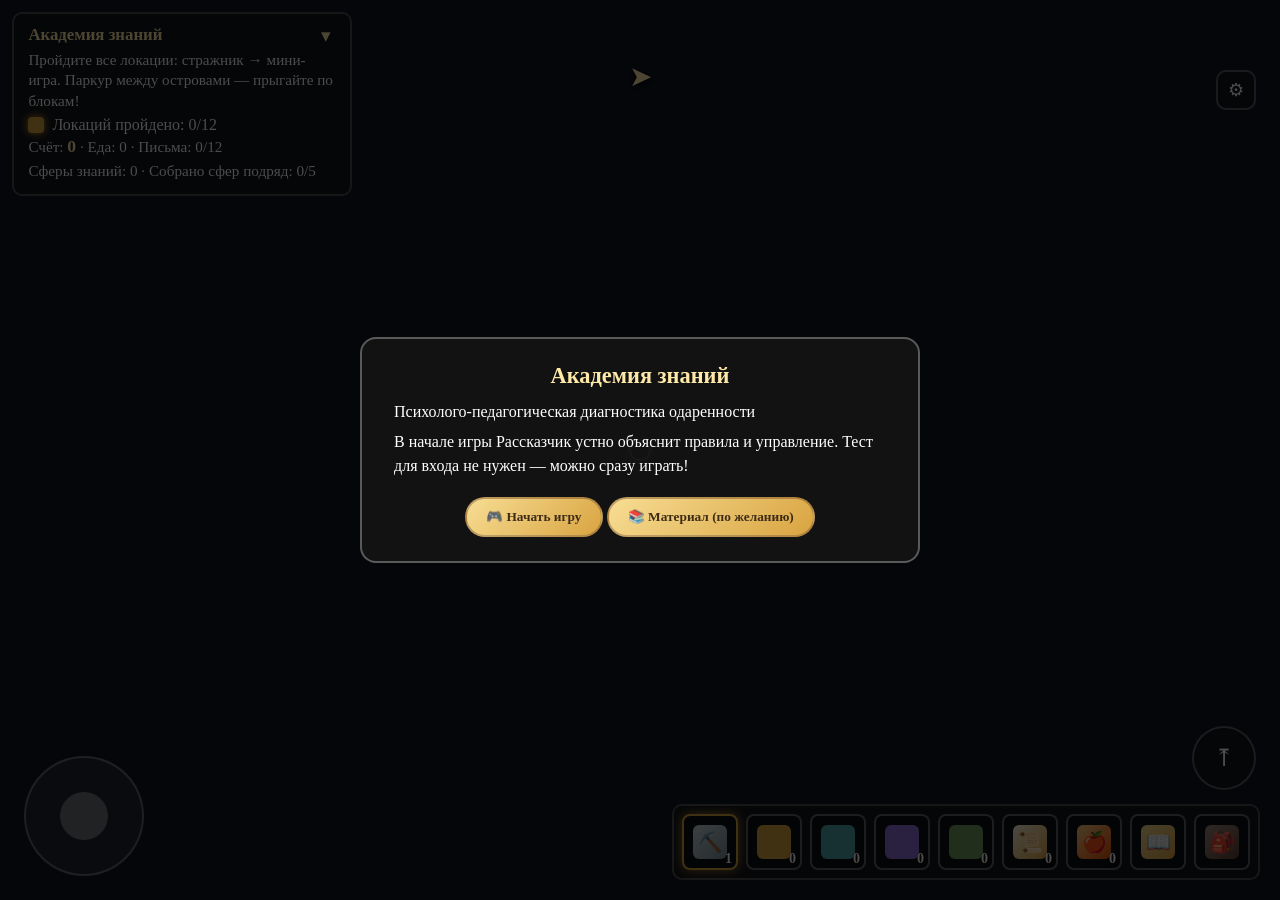
==== commit 70adb8e8: "Убран тест-гейт: игра открывается сразу; Рассказчик устно (голосом) объясняет правила; кнопка озвучк" ====
--- a/demo-playcanvas.html
+++ b/demo-playcanvas.html
@@ -185,11 +185,21 @@
   <div class="box">
     <h2>Академия знаний</h2>
     <p>Психолого-педагогическая диагностика одаренности</p>
-    <p>Сначала изучите материал (12 разделов), затем пройдите тест — и только после этого откроется 3D-игра с мини-играми.</p>
-    <p>В игре: стражники сразу дают тестовые вопросы, а на островах можно собирать <b>сферы знаний</b> — за каждые 5 сфер бонус: +1 сердце!</p>
-    <button id="openTheory">📚 Изучить материал</button>
+    <p>В начале игры Рассказчик устно объяснит правила и управление. Тест для входа не нужен — можно сразу играть!</p>
     <button id="startGameBtn">🎮 Начать игру</button>
-    <p id="gameLockHint" style="color:#ff8a80;font-size:.85rem;margin-top:.4rem"></p>
+    <button id="openTheory" style="margin-top:.4rem">📚 Материал (по желанию)</button>
+  </div>
+</div>
+<div class="modal" id="rulesModal">
+  <div class="box">
+    <h2>🔊 Рассказчик: правила игры</h2>
+    <p id="rulesText">Добро пожаловать в Академию знаний! Ваша задача — пройти 12 островов. На каждом острове стоит стражник: подойдите к нему, и он сразу задаст вопрос по материалу. Правильный ответ откроет мост на следующий остров. Неправильный — минус одно сердце.
+
+Собирайте светящиеся сферы знаний: за каждую — очки и еда, а за 5 подряд — дополнительное сердце. Яблоки на деревьях и сундуки тоже дают еду. Некоторые сундуки — с сюрпризом!
+
+Обелиски и мини-игры необязательны: это дополнительный материал и практика. Компас сверху подскажет путь к следующему стражнику. На телефоне двигайтесь джойстиком слева, смотрите свайпом справа, прыгайте кнопкой со стрелкой. На компьютере — WASD, мышь и пробел.</p>
+    <button id="speakRules">🔊 Прослушать правила</button>
+    <button id="closeRules">Начать приключение</button>
   </div>
 </div>
 <div class="modal" id="theoryModal">
@@ -215,18 +225,6 @@
     <button id="closeTest" style="display:none">Закрыть</button>
   </div>
 </div>
-<div class="modal" id="tutorialModal">
-  <div class="box">
-    <h2>Как играть</h2>
-    <p><b>Телефон:</b> джойстик слева — движение (как в Minecraft PE), правая половина экрана — поворот камеры (свайп), тап справа — действие. Кнопка ⤒ — прыжок. Размер кнопок и графика — через ⚙.</p>
-    <p><b>ПК:</b> WASD — движение, мышь — камера, ЛКМ — добыть, ПКМ — поставить блок, Пробел — прыжок, E — действие. Мобильные кнопки на ПК скрыты.</p>
-    <p><b>Стражники:</b> подойдите к стражнику — он сразу даст тестовый вопрос по материалу. Ответьте верно — и перейдёте на следующий остров.</p>
-    <p><b>Сферы знаний:</b> светящиеся шарики на островах. Соберите 5 подряд — получите +1 сердце. Компас сверху показывает путь к следующему стражнику.</p>
-    <p><b>Сундуки-сюрпризы:</b> некоторые сундуки дают случайный бонус: еду, сердце или сферу знаний.</p>
-    <p><b>Графика:</b> для слабых телефонов выберите «Низкая» — без теней, с меньшим разрешением и зоной прорисовки.</p>
-    <button id="startGame">Начать игру</button>
-  </div>
-</div>
 <div class="modal" id="letterModal">
   <div class="box">
     <h2 id="letterTitle"></h2>
@@ -240,6 +238,7 @@
     <p id="npcText"></p>
     <h3 id="quizQ" style="font:700 1.1rem/1.3 'Marcellus',serif;color:#ffe9a8;margin:.6rem 0 .3rem"></h3>
     <div class="quizOpts" id="quizOpts"></div>
+    <button id="speakQuiz" style="margin-top:.4rem">🔊 Прослушать вопрос</button>
     <button id="closeNpc">Закрыть</button>
   </div>
 </div>
@@ -1014,6 +1013,15 @@
   achievements[key]=true;
   toast('🏆 Достижение: '+text);
 }
+function speak(text){
+  if(window.speechSynthesis){
+    speechSynthesis.cancel();
+    const u=new SpeechSynthesisUtterance(text);
+    u.lang='ru-RU';
+    u.rate=0.95;
+    speechSynthesis.speak(u);
+  }
+}
 
 const sun=new pc.Entity('sun');
 sun.addComponent('render',{type:'sphere',material:mat([1,0.9,0.4],[1,0.85,0.3])});
@@ -1555,6 +1563,7 @@
     opts.appendChild(btn);
   });
   document.getElementById('npcModal').classList.add('show');
+  speak(q.q+'. Варианты: '+q.opts.join(', ')+'.');
 }
 
 function openGame(def){
@@ -1705,6 +1714,12 @@
 document.getElementById('actionBtn').addEventListener('click',interact);
 document.getElementById('closeNpc').addEventListener('click',()=>{
   document.getElementById('npcModal').classList.remove('show');
+  speechSynthesis.cancel();
+});
+document.getElementById('speakQuiz').addEventListener('click',()=>{
+  const q=document.getElementById('quizQ').textContent;
+  const opts=[...document.getElementById('quizOpts').children].map(b=>b.textContent).join(', ');
+  speak(q+'. Варианты: '+opts+'.');
 });
 document.getElementById('closeGame').addEventListener('click',()=>{
   document.getElementById('gameModal').classList.remove('show');
@@ -1820,21 +1835,7 @@
   document.getElementById('finalModal').classList.remove('show');
 });
 
-let theoryPassed=localStorage.getItem('theoryPassed')==='1';
 let theoryIdx=0;
-function updateStartScreen(){
-  const btn=document.getElementById('startGameBtn');
-  const hint=document.getElementById('gameLockHint');
-  if(theoryPassed){
-    btn.disabled=false;
-    btn.style.opacity='1';
-    hint.textContent='✅ Материал пройден — игра открыта!';
-  }else{
-    btn.disabled=true;
-    btn.style.opacity='0.5';
-    hint.textContent='🔒 Сначала изучите материал и пройдите тест (нужно 9 из 12).';
-  }
-}
 function showTheory(){
   const l=LOCS[theoryIdx];
   document.getElementById('theoryTitle').textContent='Раздел '+(theoryIdx+1)+': '+l.name.replace('Остров ','');
@@ -1880,14 +1881,7 @@
   document.getElementById('testOpts').innerHTML='';
   const res=document.getElementById('testResult');
   res.style.display='block';
-  if(testScore>=9){
-    theoryPassed=true;
-    localStorage.setItem('theoryPassed','1');
-    res.textContent='✅ Тест пройден: '+testScore+' из 12. Игра открыта!';
-    updateStartScreen();
-  }else{
-    res.textContent='❌ Тест не пройден: '+testScore+' из 12. Нужно минимум 9. Изучите материал еще раз.';
-  }
+  res.textContent='Результат: '+testScore+' из 12.';
   document.getElementById('closeTest').style.display='block';
 }
 document.getElementById('openTest').addEventListener('click',()=>{
@@ -1900,17 +1894,19 @@
 });
 document.getElementById('closeTest').addEventListener('click',()=>{
   document.getElementById('testModal').classList.remove('show');
-  document.getElementById('startScreen').classList.add('show');
 });
 document.getElementById('startGameBtn').addEventListener('click',()=>{
-  if(!theoryPassed){toast('Сначала пройдите материал и тест!');return;}
   document.getElementById('startScreen').classList.remove('show');
-  document.getElementById('tutorialModal').classList.add('show');
-});
-document.getElementById('startGame').addEventListener('click',()=>{
-  document.getElementById('tutorialModal').classList.remove('show');
-});
-updateStartScreen();
+  document.getElementById('rulesModal').classList.add('show');
+  speak(document.getElementById('rulesText').textContent);
+});
+document.getElementById('speakRules').addEventListener('click',()=>{
+  speak(document.getElementById('rulesText').textContent);
+});
+document.getElementById('closeRules').addEventListener('click',()=>{
+  document.getElementById('rulesModal').classList.remove('show');
+  speechSynthesis.cancel();
+});
 
 let t=0;
 let dayTime=0;
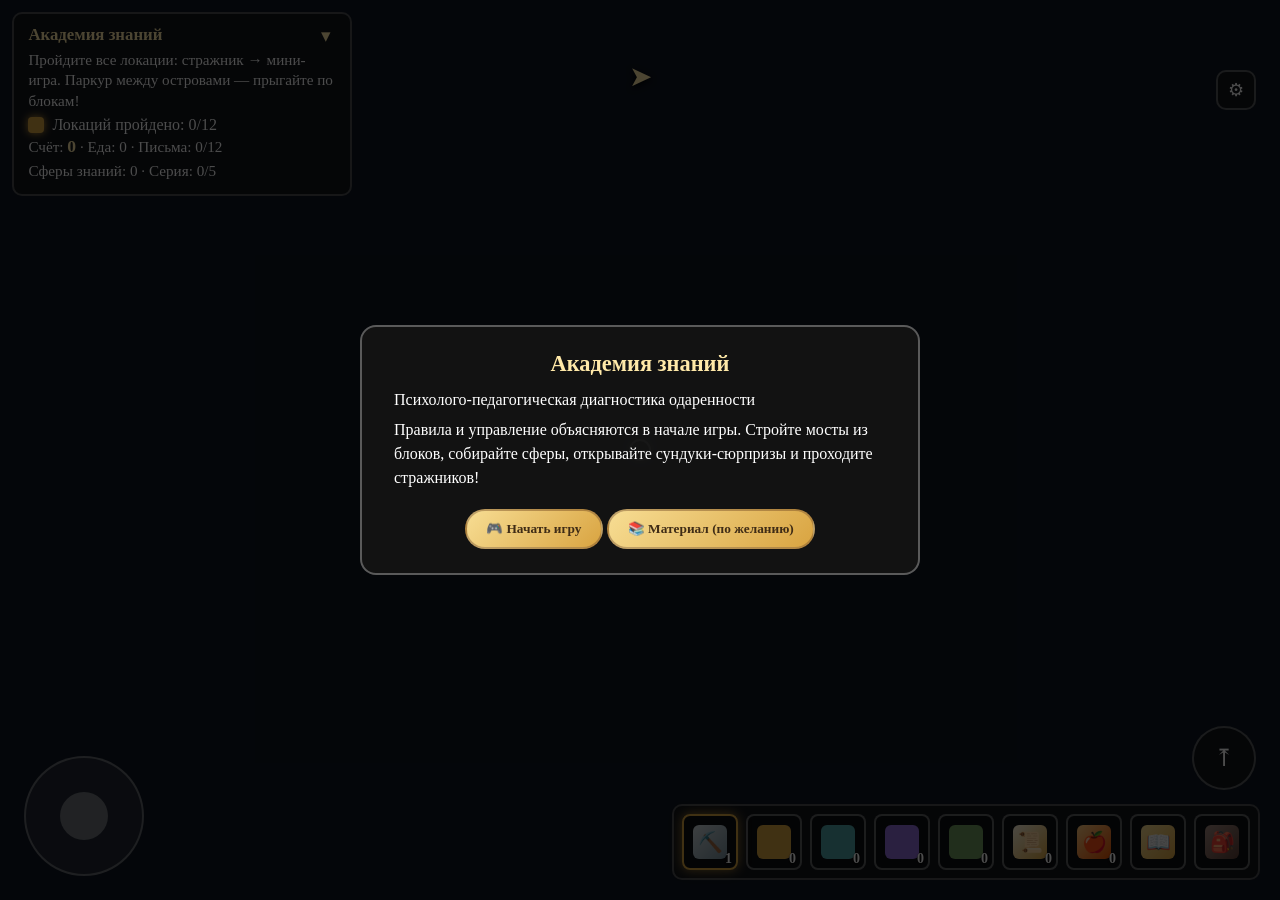
==== commit c2f31c72: "Убран голос; барьеры высокие и непроходимые; добавлены мини-игры (пары, последовательность, этапы) и" ====
--- a/demo-playcanvas.html
+++ b/demo-playcanvas.html
@@ -16,6 +16,8 @@
 .heart{color:#ff5a5a}
 .heart.empty{color:rgba(255,255,255,.25)}
 #compass{position:absolute;left:50%;top:60px;transform:translateX(-50%);font-size:28px;color:#ffe9a8;text-shadow:0 2px 6px #000;pointer-events:none}
+#eventBanner{position:absolute;left:50%;top:110px;transform:translateX(-50%);background:rgba(142,107,214,.85);color:#fff;padding:.4rem .9rem;border-radius:10px;border:1px solid rgba(255,255,255,.4);font-family:'Marcellus',serif;display:none;pointer-events:none}
+#eventBanner.show{display:block}
 .hotbar{position:absolute;right:20px;bottom:20px;display:flex;gap:8px;padding:8px;background:rgba(20,20,20,.55);border:2px solid rgba(255,255,255,.25);border-radius:10px;backdrop-filter:blur(4px);pointer-events:auto;transform-origin:bottom right;transform:scale(var(--btnScale))}
 .slot{width:56px;height:56px;border:2px solid rgba(255,255,255,.35);border-radius:8px;display:grid;place-items:center;position:relative;background:rgba(0,0,0,.35);cursor:pointer}
 .slot .icon{width:34px;height:34px;border-radius:6px;display:grid;place-items:center;font-size:20px}
@@ -100,6 +102,7 @@
   .score{font-size:.8rem}
   .hearts{bottom:10px;font-size:13px;gap:1px}
   #compass{font-size:20px;top:50px}
+  #eventBanner{font-size:.7rem;top:90px}
   .crosshair{width:14px;height:14px;border-width:1.5px}
   #joystick{left:10px;bottom:10px;width:100px;height:100px}
   #joyKnob{width:40px;height:40px}
@@ -138,11 +141,12 @@
         <p>Пройдите все локации: стражник → мини-игра. Паркур между островами — прыгайте по блокам!</p>
         <div class="quest"><span class="dot gold"></span><span>Локаций пройдено: <span id="tasksDone">0</span>/<span id="tasksTotal">12</span></span></div>
         <p>Счёт: <span class="score" id="score">0</span> · Еда: <span id="foodCount">0</span> · Письма: <span id="lettersCount">0</span>/<span id="lettersTotal">12</span></p>
-        <p>Сферы знаний: <span id="orbCount">0</span> · Собрано сфер подряд: <span id="orbStreak">0</span>/5</p>
+        <p>Сферы знаний: <span id="orbCount">0</span> · Серия: <span id="orbStreak">0</span>/5</p>
       </div>
     </div>
   </div>
   <div id="compass">➤</div>
+  <div id="eventBanner"></div>
   <div class="crosshair"></div>
   <div class="hearts" id="hearts"></div>
   <div class="prompt" id="prompt">E — действие</div>
@@ -185,20 +189,21 @@
   <div class="box">
     <h2>Академия знаний</h2>
     <p>Психолого-педагогическая диагностика одаренности</p>
-    <p>В начале игры Рассказчик устно объяснит правила и управление. Тест для входа не нужен — можно сразу играть!</p>
+    <p>Правила и управление объясняются в начале игры. Стройте мосты из блоков, собирайте сферы, открывайте сундуки-сюрпризы и проходите стражников!</p>
     <button id="startGameBtn">🎮 Начать игру</button>
     <button id="openTheory" style="margin-top:.4rem">📚 Материал (по желанию)</button>
   </div>
 </div>
 <div class="modal" id="rulesModal">
   <div class="box">
-    <h2>🔊 Рассказчик: правила игры</h2>
-    <p id="rulesText">Добро пожаловать в Академию знаний! Ваша задача — пройти 12 островов. На каждом острове стоит стражник: подойдите к нему, и он сразу задаст вопрос по материалу. Правильный ответ откроет мост на следующий остров. Неправильный — минус одно сердце.
-
-Собирайте светящиеся сферы знаний: за каждую — очки и еда, а за 5 подряд — дополнительное сердце. Яблоки на деревьях и сундуки тоже дают еду. Некоторые сундуки — с сюрпризом!
-
-Обелиски и мини-игры необязательны: это дополнительный материал и практика. Компас сверху подскажет путь к следующему стражнику. На телефоне двигайтесь джойстиком слева, смотрите свайпом справа, прыгайте кнопкой со стрелкой. На компьютере — WASD, мышь и пробел.</p>
-    <button id="speakRules">🔊 Прослушать правила</button>
+    <h2>Правила игры</h2>
+    <p><b>Цель:</b> пройти 12 островов. На каждом — стражник с вопросом; верный ответ открывает мост на следующий остров.</p>
+    <p><b>Стройка:</b> добывайте руду в шахтах (лестница вниз), выбирайте тип блока в хотбаре и ставьте его ПКМ (на ПК) или через слот. Из блоков можно строить мосты и лестницы — по ним можно ходить и прыгать.</p>
+    <p><b>Барьеры:</b> закрытые мосты перегорожены высокими барьерами — через них не перепрыгнуть, пока стражник не пропустит.</p>
+    <p><b>Сферы знаний:</b> светящиеся шарики; 5 подряд — +1 сердце. Яблоки и сундуки дают еду; часть сундуков — сюрпризы.</p>
+    <p><b>События:</b> время от времени случаются ивенты: дождь сфер, золотая жила, таинственный сундук.</p>
+    <p><b>Мини-игры:</b> на станциях — память, последовательности, морской бой, шахматы, Равен, ассоциации и другие. Необязательны, но дают очки.</p>
+    <p><b>Управление:</b> телефон — джойстик слева, свайп справа, ⤒ — прыжок; ПК — WASD, мышь, ЛКМ — добыть, ПКМ — поставить блок, Пробел — прыжок, E — действие.</p>
     <button id="closeRules">Начать приключение</button>
   </div>
 </div>
@@ -238,7 +243,6 @@
     <p id="npcText"></p>
     <h3 id="quizQ" style="font:700 1.1rem/1.3 'Marcellus',serif;color:#ffe9a8;margin:.6rem 0 .3rem"></h3>
     <div class="quizOpts" id="quizOpts"></div>
-    <button id="speakQuiz" style="margin-top:.4rem">🔊 Прослушать вопрос</button>
     <button id="closeNpc">Закрыть</button>
   </div>
 </div>
@@ -572,13 +576,21 @@
     const mx=(b.x1+b.x2)/2,mz=(b.z1+b.z2)/2;
     const bar=new pc.Entity('barrier');
     bar.addComponent('render',{type:'box',material:redMat});
-    bar.setLocalPosition(mx,BASE+1,mz);
-    bar.setLocalScale(1.8,1.8,1.8);
+    bar.setLocalPosition(mx,BASE+1.5,mz);
+    bar.setLocalScale(2.2,3,2.2);
     world.addChild(bar);
     bucketEntity(bar);
     b.barrier=bar;
-  }
-});
+    b.mid={x:mx,z:mz};
+  }
+});
+function barrierAt(x,z){
+  for(const b of bridges){
+    if(!b.locked||!b.mid)continue;
+    if(Math.hypot(x-b.mid.x,z-b.mid.z)<1.4)return true;
+  }
+  return false;
+}
 
 LOCS.forEach(l=>{
   const r=locRadius(l.id);
@@ -717,7 +729,10 @@
   ]},
  {id:'circus',title:'Звери в цирке',desc:'Запомните зверей, затем найдите того, кто исчез.',type:'circus'},
  {id:'sea',title:'Морской бой',desc:'Найдите все корабли: кликайте по блокам на 3D-доске 7×7.',type:'sea3d'},
- {id:'chess',title:'Сказочные шахматы',desc:'Возьмите ферзя (клик по ферзю) и поставьте на другую клетку (клик по пустой клетке). Расставьте 4 ферзя без конфликтов.',type:'chess3d'}
+ {id:'chess',title:'Сказочные шахматы',desc:'Возьмите ферзя (клик по ферзю) и поставьте на другую клетку (клик по пустой клетке). Расставьте 4 ферзя без конфликтов.',type:'chess3d'},
+ {id:'pairs',title:'Найди пару',desc:'Открывайте карточки и находите одинаковые пары: понятия и их определения.',type:'pairs'},
+ {id:'sequence',title:'Повтори последовательность',desc:'Запомните порядок мигающих клеток и повторите его. Каждый раунд — на одну клетку длиннее.',type:'sequence'},
+ {id:'order',title:'Собери этап диагностики',desc:'Расставьте этапы диагностики одаренности в правильном порядке.',type:'order'}
 ];
 LOCS.forEach((l,i)=>{
   const gp=l.gamePos;
@@ -881,7 +896,7 @@
 let questType='gold';
 let hearts=3,maxHearts=5,food=0,foodTotal=0,score=0,gameOver=false,lettersRead=0,chestsOpened=0;
 let orbsCollected=0,orbStreak=0;
-const achievements={firstOre:false,firstApple:false,orbs5:false,allGuards:false};
+const achievements={firstOre:false,firstApple:false,orbs5:false,allGuards:false,builder:false};
 const tasks={};
 for(let i=1;i<=12;i++)tasks['t'+i]=false;
 const inventory={gold:0,blue:0,purple:0,green:0,red:0};
@@ -889,6 +904,7 @@
 let selectedLetter=null;
 let selectedBlock='gold';
 let vy=0,onGround=true;
+let blocksPlaced=0;
 
 function spawnOre(typeKey){
   const t=types.find(t=>t.key===typeKey);
@@ -1004,6 +1020,12 @@
   el.textContent=text;el.classList.add('show');
   clearTimeout(el._t);el._t=setTimeout(()=>el.classList.remove('show'),1500);
 }
+function eventBanner(text){
+  const el=document.getElementById('eventBanner');
+  el.textContent='✨ '+text;
+  el.classList.add('show');
+  clearTimeout(el._t);el._t=setTimeout(()=>el.classList.remove('show'),4000);
+}
 function flash(){
   const el=document.getElementById('flash');
   el.classList.add('show');setTimeout(()=>el.classList.remove('show'),250);
@@ -1012,15 +1034,6 @@
   if(achievements[key])return;
   achievements[key]=true;
   toast('🏆 Достижение: '+text);
-}
-function speak(text){
-  if(window.speechSynthesis){
-    speechSynthesis.cancel();
-    const u=new SpeechSynthesisUtterance(text);
-    u.lang='ru-RU';
-    u.rate=0.95;
-    speechSynthesis.speak(u);
-  }
 }
 
 const sun=new pc.Entity('sun');
@@ -1093,6 +1106,7 @@
   const t=groundTop(x,z);
   if(t==null)return true;
   if(t-curTop>1)return true;
+  if(barrierAt(x,z))return true;
   return false;
 }
 function nearTree(x,z){
@@ -1286,7 +1300,7 @@
 
 function placeBlock(){
   if(gameOver)return;
-  if(inventory[selectedBlock]<=0){toast('Нет блоков типа: '+selectedBlock);return;}
+  if(inventory[selectedBlock]<=0){toast('Нет блоков типа: '+selectedBlock+'. Добудьте руду в шахте.');return;}
   const p=player.getLocalPosition();
   const forward=new pc.Vec3(-Math.sin(yaw),0,-Math.cos(yaw));
   const bx=Math.round(p.x+forward.x*2);
@@ -1303,7 +1317,9 @@
   bucketEntity(b);
   ores.push(b);
   inventory[selectedBlock]--;
-  toast('Блок поставлен: '+selectedBlock+'. По нему можно ходить.');
+  blocksPlaced++;
+  if(blocksPlaced>=5)achieve('builder','Строитель: 5 блоков поставлено!');
+  toast('Блок поставлен: '+selectedBlock+'. По нему можно ходить и строить мосты.');
   updateHUD();
 }
 
@@ -1563,7 +1579,6 @@
     opts.appendChild(btn);
   });
   document.getElementById('npcModal').classList.add('show');
-  speak(q.q+'. Варианты: '+q.opts.join(', ')+'.');
 }
 
 function openGame(def){
@@ -1638,6 +1653,68 @@
     body.innerHTML='<div class="note">Морской бой — 3D доска на острове. Подойдите к синим блокам и кликайте по ним, чтобы стрелять.</div>';
   }else if(def.type==='chess3d'){
     body.innerHTML='<div class="note">Шахматы 3D: кликните по ферзю — возьмите, кликните по пустой клетке — поставьте. 4 ферзя без конфликтов.</div>';
+  }else if(def.type==='pairs'){
+    const pairs=[['Одаренность','Системное качество психики'],['Рензулли','Способности + креативность + мотивация'],['Креативное поле','Метод Богоявленской'],['Карта одаренности','Методика Савенкова'],['ОВК','Методика Шумаковой'],['Векслер','Шкалы интеллекта']];
+    const cards=[...pairs.flatMap((p,i)=>[{i,text:p[0]},{i,text:p[1]}])].sort(()=>Math.random()-0.5);
+    const grid=document.createElement('div');grid.className='row';
+    const note=document.createElement('div');note.className='note';note.textContent='Найдите все 6 пар.';
+    let open=[],found=0;
+    cards.forEach(c=>{
+      const cell=document.createElement('div');cell.className='cell';cell.style.width='auto';cell.style.padding='0.3rem 0.5rem';cell.style.fontSize='0.7rem';cell.textContent='?';
+      cell.addEventListener('click',()=>{
+        if(cell.classList.contains('queen')||open.length>=2)return;
+        cell.textContent=c.text;open.push({cell,c});
+        if(open.length===2){
+          if(open[0].c.i===open[1].c.i){
+            open.forEach(o=>o.cell.classList.add('queen'));found++;
+            note.textContent='Пара найдена! Осталось: '+(6-found);
+            open=[];
+            if(found===6)note.textContent='Победа! Все пары найдены!';
+          }else{
+            const o=open;open=[];
+            setTimeout(()=>{o.forEach(x=>x.cell.textContent='?');},700);
+          }
+        }
+      });
+      grid.appendChild(cell);
+    });
+    body.appendChild(grid);body.appendChild(note);
+  }else if(def.type==='sequence'){
+    const cells=[];const seq=[];let round=1,input=[];
+    const grid=document.createElement('div');grid.className='row';
+    const note=document.createElement('div');note.className='note';note.textContent='Запомните порядок...';
+    for(let i=0;i<6;i++){const c=document.createElement('div');c.className='cell';c.textContent=i+1;grid.appendChild(c);cells.push(c);}
+    function showSeq(){
+      seq.push(Math.floor(Math.random()*6));
+      note.textContent='Запомните '+seq.length+' клеток...';
+      seq.forEach((idx,k)=>{
+        setTimeout(()=>{cells[idx].classList.add('queen');setTimeout(()=>cells[idx].classList.remove('queen'),350);},k*600);
+      });
+      setTimeout(()=>{note.textContent='Повторите последовательность!';input=[];},seq.length*600+300);
+    }
+    cells.forEach((c,i)=>c.addEventListener('click',()=>{
+      if(input.length>=seq.length)return;
+      input.push(i);
+      if(input[input.length-1]!==seq[input.length-1]){note.textContent='Ошибка! Начните заново.';seq.length=0;setTimeout(showSeq,800);return;}
+      if(input.length===seq.length){note.textContent='Верно! Раунд '+round+' пройден.';round++;setTimeout(showSeq,800);}
+    }));
+    body.appendChild(grid);body.appendChild(note);
+    setTimeout(showSeq,500);
+  }else if(def.type==='order'){
+    const steps=['Наблюдение','Тестирование','Анализ продуктов деятельности','Экспертная оценка','Разработка траектории'];
+    const shuffled=[...steps].sort(()=>Math.random()-0.5);
+    const note=document.createElement('div');note.className='note';note.textContent='Кликайте этапы в правильном порядке.';
+    const row=document.createElement('div');row.className='row';
+    let idx=0;
+    shuffled.forEach(s=>{
+      const b=document.createElement('div');b.className='cell';b.style.width='auto';b.style.padding='0.3rem 0.5rem';b.style.fontSize='0.7rem';b.textContent=s;
+      b.addEventListener('click',()=>{
+        if(s===steps[idx]){b.classList.add('queen');idx++;if(idx===steps.length)note.textContent='Верно! Этапы расставлены правильно!';}
+        else{b.classList.add('bad');note.textContent='Не тот этап. Порядок: наблюдение → тесты → продукты → эксперты → траектория.';}
+      });
+      row.appendChild(b);
+    });
+    body.appendChild(row);body.appendChild(note);
   }else{
     const quiz=def.quiz;
     let qi=0,qscore=0;
@@ -1714,12 +1791,6 @@
 document.getElementById('actionBtn').addEventListener('click',interact);
 document.getElementById('closeNpc').addEventListener('click',()=>{
   document.getElementById('npcModal').classList.remove('show');
-  speechSynthesis.cancel();
-});
-document.getElementById('speakQuiz').addEventListener('click',()=>{
-  const q=document.getElementById('quizQ').textContent;
-  const opts=[...document.getElementById('quizOpts').children].map(b=>b.textContent).join(', ');
-  speak(q+'. Варианты: '+opts+'.');
 });
 document.getElementById('closeGame').addEventListener('click',()=>{
   document.getElementById('gameModal').classList.remove('show');
@@ -1803,7 +1874,7 @@
 
 document.getElementById('restart').addEventListener('click',()=>{
   hearts=3;food=0;foodTotal=0;score=0;gameOver=false;lettersRead=0;chestsOpened=0;
-  orbsCollected=0;orbStreak=0;
+  orbsCollected=0;orbStreak=0;blocksPlaced=0;
   for(let i=1;i<=12;i++)tasks['t'+i]=false;
   inventory.gold=0;inventory.blue=0;inventory.purple=0;inventory.green=0;inventory.red=0;
   collectedLetters.length=0;selectedLetter=null;
@@ -1898,20 +1969,16 @@
 document.getElementById('startGameBtn').addEventListener('click',()=>{
   document.getElementById('startScreen').classList.remove('show');
   document.getElementById('rulesModal').classList.add('show');
-  speak(document.getElementById('rulesText').textContent);
-});
-document.getElementById('speakRules').addEventListener('click',()=>{
-  speak(document.getElementById('rulesText').textContent);
 });
 document.getElementById('closeRules').addEventListener('click',()=>{
   document.getElementById('rulesModal').classList.remove('show');
-  speechSynthesis.cancel();
 });
 
 let t=0;
 let dayTime=0;
 const DAY_LEN=120;
 let cullTimer=0;
+let eventTimer=20;
 app.on('update',dt=>{
   t+=dt;
   dayTime=(dayTime+dt/DAY_LEN)%1;
@@ -1939,6 +2006,24 @@
       o.setLocalEulerAngles(0,t*40,0);
     }
   });
+  eventTimer-=dt;
+  if(eventTimer<=0){
+    eventTimer=25+Math.random()*15;
+    const roll=Math.random();
+    if(roll<0.4){
+      eventBanner('Дождь сфер! Появились 3bonus сферы знаний!');
+      for(let i=0;i<3;i++)spawnOrb();
+    }else if(roll<0.7){
+      eventBanner('Золотая жила! В шахтах появилось золото!');
+      for(let i=0;i<2;i++)spawnOre('gold');
+    }else{
+      eventBanner('Таинственный сундук! Ищите новый сундук-сюрприз!');
+      const l=LOCS[Math.floor(Math.random()*LOCS.length)];
+      const a=Math.random()*Math.PI*2;
+      const rr=2+Math.random()*(locRadius(l.id)-3);
+      addChestAt(l,{x:Math.round(l.cx+Math.cos(a)*rr),z:Math.round(l.cz+Math.sin(a)*rr)});
+    }
+  }
   cullTimer-=dt;
   if(cullTimer<=0){
     cullTimer=0.25;
@@ -1995,7 +2080,7 @@
         }
       }
     }else if(!onGround){
-      player.setLocalPosition(nx,p.y,nz);
+      if(!barrierAt(nx,nz))player.setLocalPosition(nx,p.y,nz);
     }else{
       if(!isBlocked(nx,nz,curTop)&&!nearTree(nx,nz)){
         player.setLocalPosition(nx,groundTop(nx,nz)+0.5,nz);
